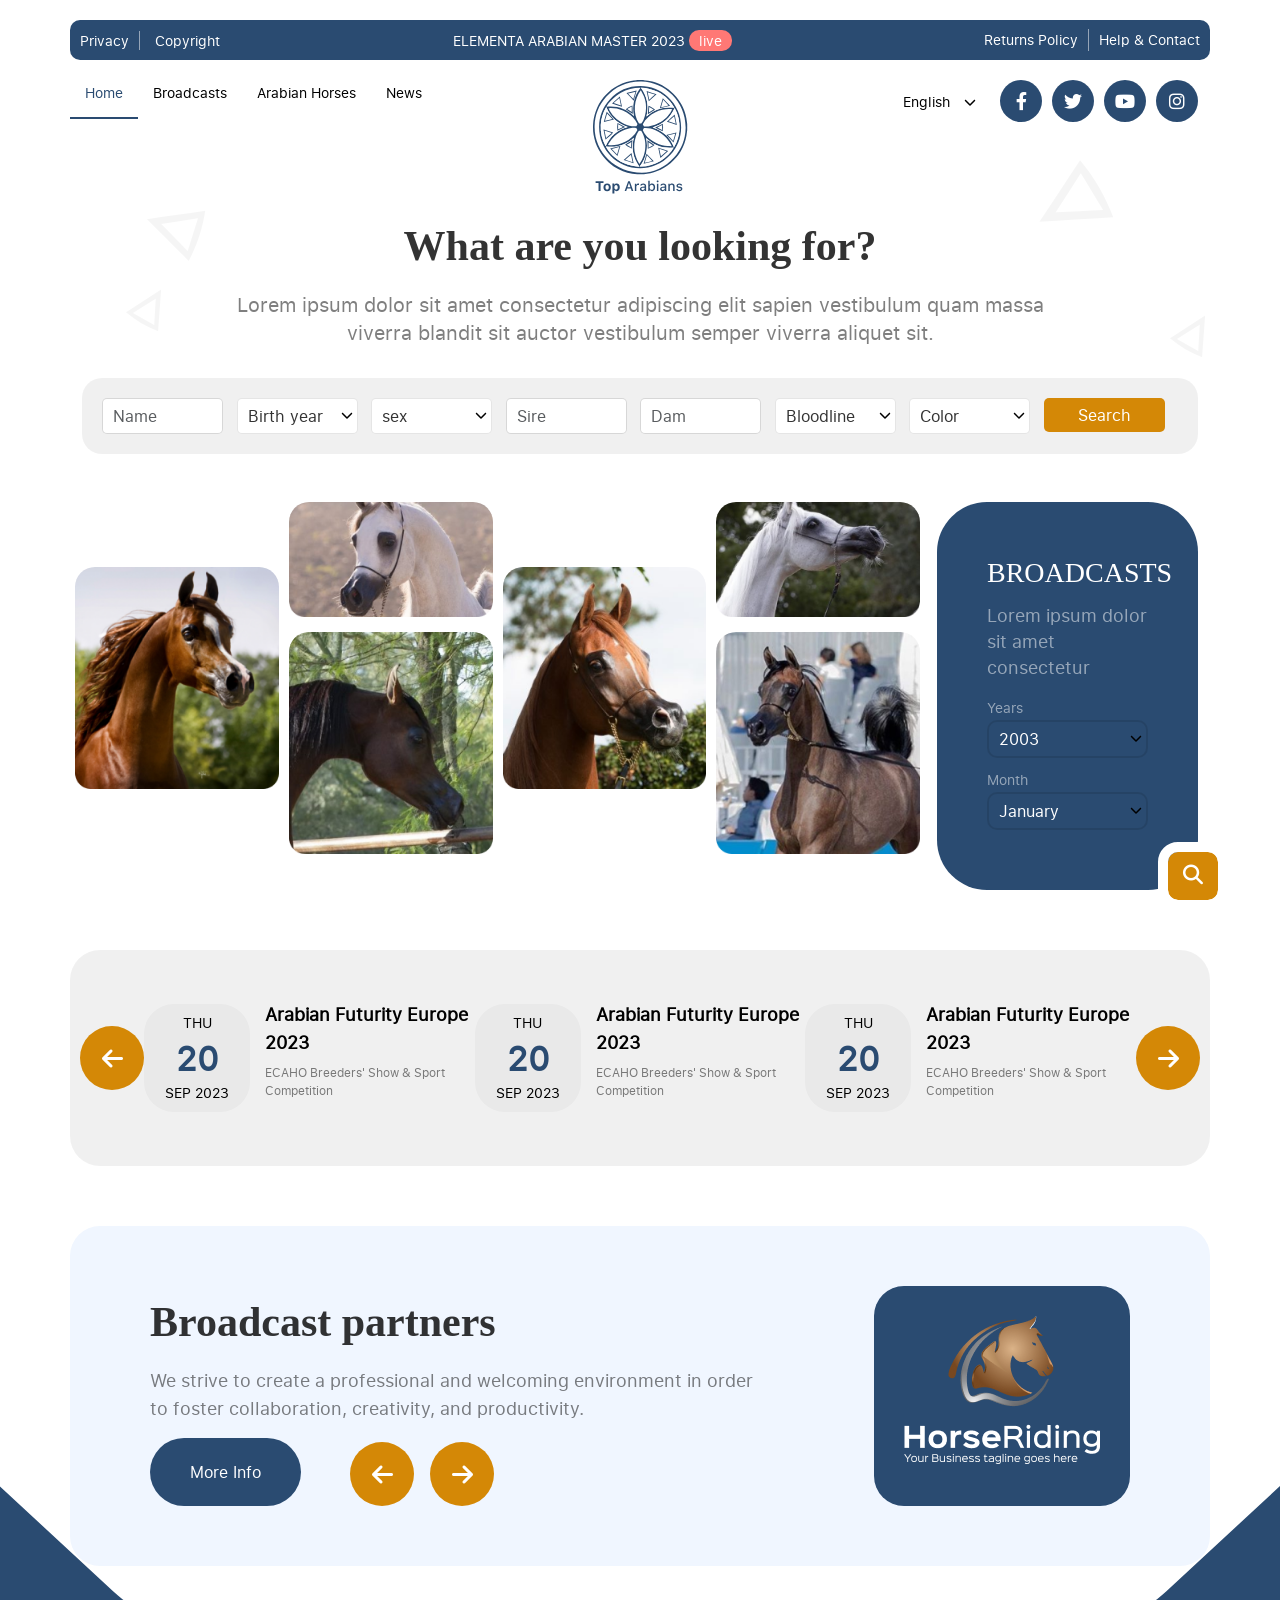
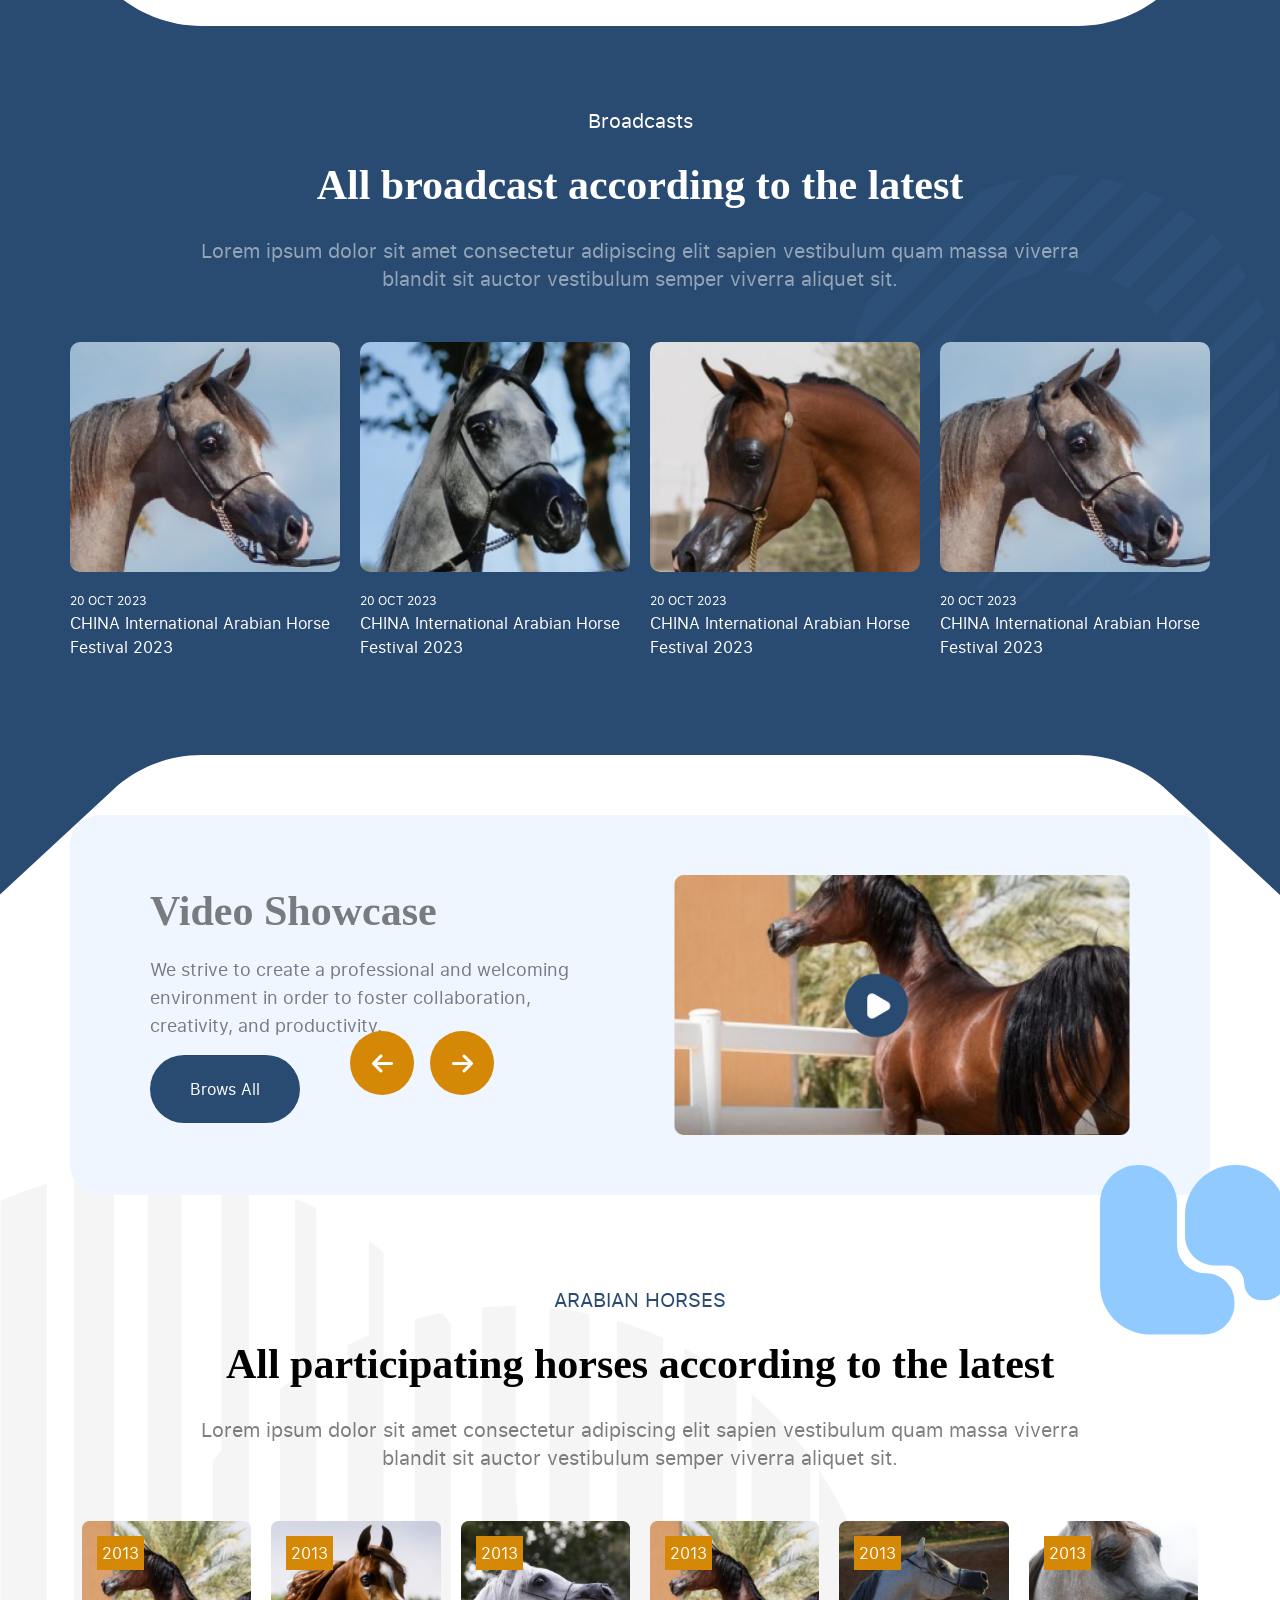
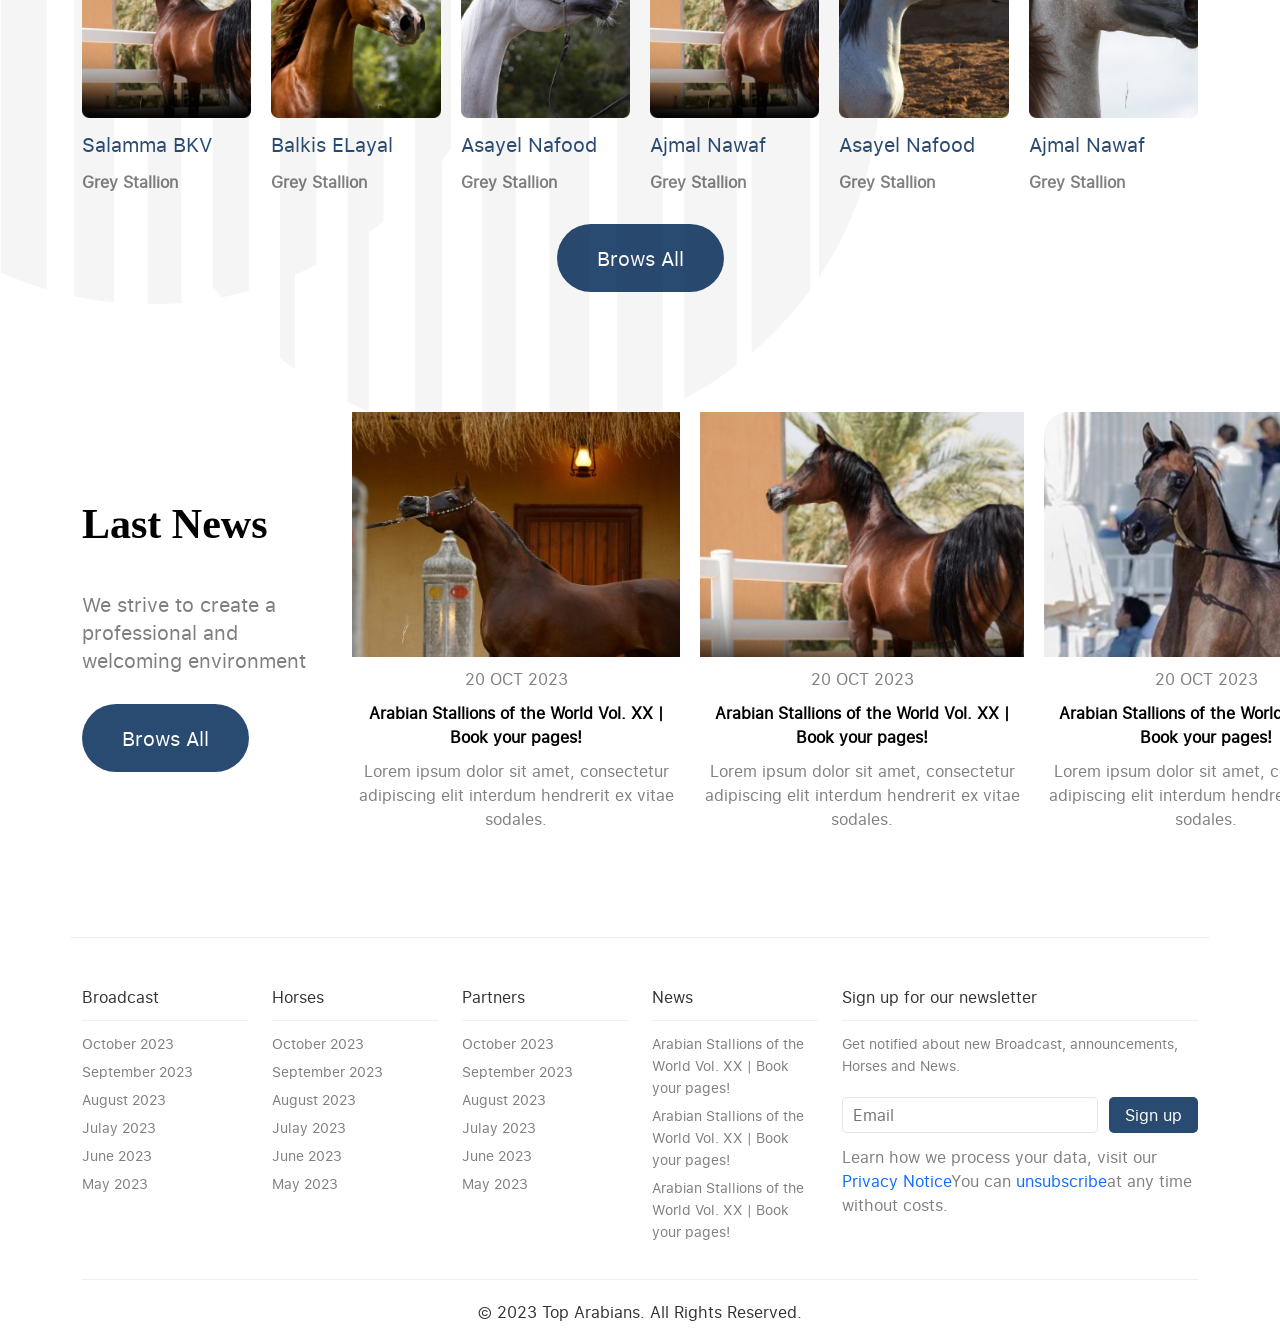
==== index.html @ 9d518364 "fix position" ====
<!DOCTYPE html>
<html lang="en">
  <head>
    <meta charset="utf-8" />
    <meta name="viewport" content="width=device-width, initial-scale=1" />
    <title>Top Arabians</title>
    <link
      rel="apple-touch-icon"
      sizes="57x57"
      href="images/fav/apple-icon-57x57.png"
    />
    <link
      rel="apple-touch-icon"
      sizes="60x60"
      href="images/fav/apple-icon-60x60.png"
    />
    <link
      rel="apple-touch-icon"
      sizes="72x72"
      href="images/fav/apple-icon-72x72.png"
    />
    <link
      rel="apple-touch-icon"
      sizes="76x76"
      href="images/fav/apple-icon-76x76.png"
    />
    <link
      rel="apple-touch-icon"
      sizes="114x114"
      href="images/fav/apple-icon-114x114.png"
    />
    <link
      rel="apple-touch-icon"
      sizes="120x120"
      href="images/fav/apple-icon-120x120.png"
    />
    <link
      rel="apple-touch-icon"
      sizes="144x144"
      href="images/fav/apple-icon-144x144.png"
    />
    <link
      rel="apple-touch-icon"
      sizes="152x152"
      href="images/fav/apple-icon-152x152.png"
    />
    <link
      rel="apple-touch-icon"
      sizes="180x180"
      href="images/fav/apple-icon-180x180.png"
    />
    <link
      rel="icon"
      type="image/png"
      sizes="192x192"
      href="images/fav/android-icon-192x192.png"
    />
    <link
      rel="icon"
      type="image/png"
      sizes="32x32"
      href="images/fav/favicon-32x32.png"
    />
    <link
      rel="icon"
      type="image/png"
      sizes="96x96"
      href="images/fav/favicon-96x96.png"
    />
    <link
      rel="icon"
      type="image/png"
      sizes="16x16"
      href="images/fav/favicon-16x16.png"
    />
    <link rel="manifest" href="images/fav/manifest.json" />
    <meta name="msapplication-TileColor" content="#ffffff" />
    <meta
      name="msapplication-TileImage"
      content="images/fav/ms-icon-144x144.png"
    />
    <meta name="theme-color" content="#ffffff" />
    <link href="css/bootstrap.min.css" rel="stylesheet" />
    <link href="css/all.min.css" rel="stylesheet" />
    <link href="css/style.css" rel="stylesheet" />
  </head>
  <body>
    <!-- Start Top Bar Section -->
    <div class="top-bar">
      <div class="container">
        <div class="row">
          <div class="col-12 col-lg-3 left-pnl">
            <a href="#">Privacy</a>
            <a href="#">Copyright</a>
          </div>
          <div class="col-12 col-lg-5 center-pnl">
            <a href="#"
              >ELEMENTA ARABIAN MASTER 2023
              <span>live</span>
            </a>
          </div>
          <div class="col-12 col-lg-4 right-pnl">
            <a href="#">Returns Policy</a>
            <a href="#">Help & Contact</a>
          </div>
        </div>
      </div>
    </div>
    <!-- End Top Bar Section -->

    <!-- Start Header Section -->
    <header id="header">
      <div class="container">
        <div class="row">
          <div class="col-lg-5 navbar">
            <ul>
              <li class="active"><a href="index.html">Home</a></li>
              <li><a href="broadcasts.html">Broadcasts</a></li>
              <li><a href="arabianhorses.html">Arabian Horses</a></li>
              <li><a href="news.html">News</a></li>
            </ul>
          </div>
          <div class="col-lg-2 logo">
            <a href="/">
              <img src="images/logo.svg" alt="top arabian logo" />
            </a>
          </div>
          <div class="col-lg-5 lang-social">
            <div class="lang">
              <select name="language" id="language">
                <option value="english">English</option>
                <option value="arabic">Arabic</option>
              </select>
            </div>

            <div class="header-social">
              <ul>
                <li>
                  <a href="#"> <i class="fab fa-facebook-f"></i></a>
                </li>
                <li>
                  <a href="#"> <i class="fab fa-twitter"></i></a>
                </li>
                <li>
                  <a href="#"> <i class="fab fa-youtube"></i></a>
                </li>
                <li>
                  <a href="#"> <i class="fab fa-instagram"></i></a>
                </li>
              </ul>
            </div>
          </div>
        </div>
      </div>
    </header>
    <!-- End Header Section -->

    <!-- Start Welcome And Search -->
    <div class="welcome-search">
      <div class="container">
        <div class="row text-center justify-content-center my-3">
          <div class="col-lg-9">
            <div class="welcome-info">
              <h3>What are you looking for?</h3>
              <p>
                Lorem ipsum dolor sit amet consectetur adipiscing elit sapien
                vestibulum quam massa viverra blandit sit auctor vestibulum
                semper viverra aliquet sit.
              </p>
            </div>
          </div>
        </div>
        <div class="row">
          <div class="col-lg-12">
            <div class="frm-search d-flex justify-content-center mb-5">
              <form action="/" method="get">
                <div class="form-group">
                  <input type="text" placeholder="Name" class="form-control" />
                </div>
                <div class="form-group">
                  <select name="birthday" id="birthday" class="form-control">
                    <option value="">Birth year</option>
                    <option value="1980">1980</option>
                    <option value="1981">1981</option>
                  </select>
                </div>
                <div class="form-group">
                  <select name="sex" id="sex" class="form-control">
                    <option value="">sex</option>
                    <option value="male">Male</option>
                    <option value="female">Female</option>
                  </select>
                </div>
                <div class="form-group">
                  <input type="text" placeholder="Sire" class="form-control" />
                </div>
                <div class="form-group">
                  <input type="text" placeholder="Dam" class="form-control" />
                </div>
                <div class="form-group">
                  <select name="Bloodline" id="Bloodline" class="form-control">
                    <option value="">Bloodline</option>
                    <option value="Bloodline">Bloodline</option>
                  </select>
                </div>
                <div class="form-group">
                  <select name="Color" id="Color" class="form-control">
                    <option value="">Color</option>
                    <option value="red">red</option>
                    <option value="gray">gray</option>
                  </select>
                </div>
                <div class="form-group">
                  <input type="submit" value="Search" class="btn btn-frm" />
                </div>
              </form>
            </div>
          </div>
        </div>
      </div>
    </div>
    <!-- End Welcome And Search -->
    <!-- Start horses and broadcasts -->
    <div class="horses-broadcasts">
      <div class="container">
        <div class="row">
          <div class="col-lg-9">
            <div class="row horses-items">
              <div class="col-lg-3">
                <a href="#">
                  <img src="images/Rectangle 29.png" alt="" />
                </a>
              </div>
              <div class="col-lg-3">
                <a href="#">
                  <img src="images/Rectangle 27.png" alt="" />
                </a>
                <a href="#">
                  <img src="images/Rectangle 28.png" alt="" />
                </a>
              </div>
              <div class="col-lg-3">
                <a href="#">
                  <img src="images/Rectangle 26.png" alt="" />
                </a>
              </div>
              <div class="col-lg-3">
                <a href="#">
                  <img src="images/Rectangle 24.png" alt="" />
                </a>
                <a href="#">
                  <img src="images/Rectangle 25.png" alt="" />
                </a>
              </div>
            </div>
          </div>

          <div class="col-lg-3">
            <div class="row">
              <div class="col-lg-12">
                <div class="broadcasts-search">
                  <h3>BROADCASTS</h3>
                  <p>Lorem ipsum dolor sit amet consectetur</p>
                  <form action="" method="get">
                    <div class="form-group">
                      <label for="years">Years</label>
                      <select name="years" id="years" class="form-control">
                        <option value="2003">2003</option>
                        <option value="2004">2004</option>
                      </select>
                    </div>
                    <div class="form-group">
                      <label for="month">Month</label>
                      <select id="month" name="month" class="form-control">
                        <option value="January">January</option>
                        <option value="February">February</option>
                        <option value="March">March</option>
                        <option value="April">April</option>
                        <option value="May">May</option>
                        <option value="June">June</option>
                        <option value="July">July</option>
                        <option value="August">August</option>
                        <option value="September">September</option>
                        <option value="October">October</option>
                        <option value="November">November</option>
                        <option value="December">December</option>
                      </select>
                    </div>
                    <div class="form-group">
                      <button type="button" class="btn-broadcasts">
                        <i class="fa-solid fa-magnifying-glass"></i>
                      </button>
                    </div>
                  </form>
                </div>
              </div>
            </div>
          </div>
        </div>
      </div>
    </div>
    <!-- End horses and broadcasts -->
    <!-- Start search results -->
    <div class="search-result">
      <div class="container">
        <div class="row">
          <div class="search-bx">
            <a href="#" class="arr-left">
              <i class="fa-solid fa-arrow-left"></i>
            </a>
            <a href="#" class="braodcast-itm">
              <div class="itm-date">
                <span>THU</span>
                <span class="day">20</span>
                <span>SEP 2023</span>
              </div>
              <div class="itm-info">
                <h3>Arabian Futurity Europe 2023</h3>
                <p>ECAHO Breeders' Show & Sport Competition</p>
              </div>
            </a>

            <a href="#" class="braodcast-itm">
              <div class="itm-date">
                <span>THU</span>
                <span class="day">20</span>
                <span>SEP 2023</span>
              </div>
              <div class="itm-info">
                <h3>Arabian Futurity Europe 2023</h3>
                <p>ECAHO Breeders' Show & Sport Competition</p>
              </div>
            </a>

            <a href="#" class="braodcast-itm">
              <div class="itm-date">
                <span>THU</span>
                <span class="day">20</span>
                <span>SEP 2023</span>
              </div>
              <div class="itm-info">
                <h3>Arabian Futurity Europe 2023</h3>
                <p>ECAHO Breeders' Show & Sport Competition</p>
              </div>
            </a>
            <a href="#" class="arr-right">
              <i class="fa-solid fa-arrow-right"></i>
            </a>
          </div>
        </div>
      </div>
    </div>
    <!-- End search results -->

    <!-- Start partners -->
    <div class="partners">
      <div class="container">
        <div class="row">
          <div class="partners-bx">
            <a href="#" class="arr-left">
              <i class="fa-solid fa-arrow-left"></i>
            </a>
            <div class="partners-itm">
              <div class="partner-info">
                <h3>Broadcast partners</h3>
                <p>
                  We strive to create a professional and welcoming environment
                  in order to foster collaboration, creativity, and
                  productivity.
                </p>
                <a href="#">More Info</a>
              </div>
              <div class="partiner-img">
                <img src="images/partner-logo.png" alt="" />
              </div>
            </div>
            <a href="#" class="arr-right">
              <i class="fa-solid fa-arrow-right"></i>
            </a>
          </div>
        </div>
      </div>
    </div>

    <!-- End partners -->

    <!-- Start broadcast list -->
    <div class="broadcast-list">
      <div class="container">
        <div class="row">
          <div class="broadcast-bx">
            <div class="broadcast-list-info">
              <span>Broadcasts</span>
              <h3>All broadcast according to the latest</h3>
              <p>
                Lorem ipsum dolor sit amet consectetur adipiscing elit sapien
                vestibulum quam massa viverra blandit sit auctor vestibulum
                semper viverra aliquet sit.
              </p>
            </div>
            <div class="broadcast-list-itms">
              <a href="#" class="broadcast-itm">
                <img src="images/_Image with Fixed Ratio_-1.png" alt="" />
                <span class="date"> 20 OCT 2023 </span>
                <p>CHINA International Arabian Horse Festival 2023</p>
              </a>
              <a href="#" class="broadcast-itm">
                <img src="images/_Image with Fixed Ratio_-2.png" alt="" />
                <span class="date"> 20 OCT 2023 </span>
                <p>CHINA International Arabian Horse Festival 2023</p>
              </a>
              <a href="#" class="broadcast-itm">
                <img src="images/_Image with Fixed Ratio_-3.png" alt="" />
                <span class="date"> 20 OCT 2023 </span>
                <p>CHINA International Arabian Horse Festival 2023</p>
              </a>
              <a href="#" class="broadcast-itm">
                <img src="images/_Image with Fixed Ratio_-1.png" alt="" />
                <span class="date"> 20 OCT 2023 </span>
                <p>CHINA International Arabian Horse Festival 2023</p>
              </a>
            </div>
          </div>
        </div>
      </div>
    </div>
    <!-- End broadcast list -->

    <!-- Start Video Showcase -->
    <div class="showcase">
      <div class="container">
        <div class="row">
          <div class="showcase-bx">
            <a href="#" class="arr-left">
              <i class="fa-solid fa-arrow-left"></i>
            </a>
            <div class="showcase-itm">
              <div class="showcase-info">
                <h3>Video Showcase</h3>
                <p>
                  We strive to create a professional and welcoming environment
                  in order to foster collaboration, creativity, and
                  productivity.
                </p>
                <a href="#">Brows All</a>
              </div>
              <div class="showcase-img">
                <a href="">
                  <img src="images/Group 48097566.png" alt="" />
                </a>
              </div>
            </div>
            <a href="#" class="arr-right">
              <i class="fa-solid fa-arrow-right"></i>
            </a>
          </div>
        </div>
      </div>
    </div>

    <!-- End showcase -->

    <!-- Start Arabian Horses List -->
    <div class="arabian-horses-list">
      <div class="container">
        <div class="row">
          <div class="arabian-horses-bx">
            <div class="arabian-horses-info">
              <span>ARABIAN HORSES</span>
              <h3>All participating horses according to the latest</h3>
              <p>
                Lorem ipsum dolor sit amet consectetur adipiscing elit sapien
                vestibulum quam massa viverra blandit sit auctor vestibulum
                semper viverra aliquet sit.
              </p>
            </div>
            <div class="arabian-horses-itms">
              <a href="#">
                <span>2013</span>
                <img src="images/Rectangle 23.png" alt="" />
                <p>Salamma BKV</p>
                <strong> Grey Stallion </strong>
              </a>
              <a href="#">
                <span>2013</span>
                <img src="images/Rectangle 23-1.png" alt="" />
                <p>Balkis ELayal</p>
                <strong> Grey Stallion </strong>
              </a>
              <a href="#">
                <span>2013</span>
                <img src="images/Rectangle 23-2.png" alt="" />
                <p>Asayel Nafood</p>
                <strong> Grey Stallion </strong>
              </a>
              <a href="#">
                <span>2013</span>
                <img src="images/Rectangle 23.png" alt="" />
                <p>Ajmal Nawaf</p>
                <strong> Grey Stallion </strong>
              </a>
              <a href="#">
                <span>2013</span>
                <img src="images/Rectangle 23-3.png" alt="" />
                <p>Asayel Nafood</p>
                <strong> Grey Stallion </strong>
              </a>
              <a href="#">
                <span>2013</span>
                <img src="images/Rectangle 23-4.png" alt="" />
                <p>Ajmal Nawaf</p>
                <strong> Grey Stallion </strong>
              </a>
            </div>
            <div class="brows-all">
              <a href="#">Brows All</a>
            </div>
          </div>
        </div>
      </div>
    </div>
    <!-- End Arabian Horses List -->

    <!-- Start News List -->
    <div class="news-latest">
      <div class="container">
        <div class="row">
          <div class="news-bx">
            <div class="news-info">
              <h3>Last News</h3>
              <p>
                We strive to create a professional and welcoming environment
              </p>
              <a href="#">Brows All</a>
            </div>
            <div class="news-itms-list">
              <div class="news-itms">
                <img src="images/image 5.png" alt="" />
                <span>20 OCT 2023</span>
                <a href="#"
                  >Arabian Stallions of the World Vol. XX | Book your pages!</a
                >
                <p>
                  Lorem ipsum dolor sit amet, consectetur adipiscing elit
                  interdum hendrerit ex vitae sodales.
                </p>
              </div>
              <div class="news-itms">
                <img src="images/image 6.png" alt="" />
                <span>20 OCT 2023</span>
                <a href="#"
                  >Arabian Stallions of the World Vol. XX | Book your pages!</a
                >
                <p>
                  Lorem ipsum dolor sit amet, consectetur adipiscing elit
                  interdum hendrerit ex vitae sodales.
                </p>
              </div>
              <div class="news-itms">
                <img src="images/image 7.png" alt="" />
                <span>20 OCT 2023</span>
                <a href="#"
                  >Arabian Stallions of the World Vol. XX | Book your pages!</a
                >
                <p>
                  Lorem ipsum dolor sit amet, consectetur adipiscing elit
                  interdum hendrerit ex vitae sodales.
                </p>
              </div>
            </div>
          </div>
        </div>
      </div>
    </div>
    <!-- End News List -->
    <footer id="footer">
      <div class="container">
        <div class="row">
          <div class="col-lg-8 ft-lists">
            <div class="row">
              <div class="col-lg-3">
                <p>Broadcast</p>
                <ul class="ft-lst">
                  <li><a href="#">October 2023</a></li>
                  <li><a href="#">September 2023</a></li>
                  <li><a href="#">August 2023</a></li>
                  <li><a href="#">Julay 2023</a></li>
                  <li><a href="#">June 2023</a></li>
                  <li><a href="#">May 2023</a></li>
                </ul>
              </div>

              <div class="col-lg-3">
                <p>Horses</p>
                <ul class="ft-lst">
                  <li><a href="#">October 2023</a></li>
                  <li><a href="#">September 2023</a></li>
                  <li><a href="#">August 2023</a></li>
                  <li><a href="#">Julay 2023</a></li>
                  <li><a href="#">June 2023</a></li>
                  <li><a href="#">May 2023</a></li>
                </ul>
              </div>
              <div class="col-lg-3">
                <p>Partners</p>
                <ul class="ft-lst">
                  <li><a href="#">October 2023</a></li>
                  <li><a href="#">September 2023</a></li>
                  <li><a href="#">August 2023</a></li>
                  <li><a href="#">Julay 2023</a></li>
                  <li><a href="#">June 2023</a></li>
                  <li><a href="#">May 2023</a></li>
                </ul>
              </div>
              <div class="col-lg-3">
                <p>News</p>
                <ul class="ft-lst">
                  <li>
                    <a href="#"
                      >Arabian Stallions of the World Vol. XX | Book your
                      pages!</a
                    >
                  </li>
                  <li>
                    <a href="#"
                      >Arabian Stallions of the World Vol. XX | Book your
                      pages!</a
                    >
                  </li>
                  <li>
                    <a href="#"
                      >Arabian Stallions of the World Vol. XX | Book your
                      pages!</a
                    >
                  </li>
                </ul>
              </div>
            </div>
          </div>
          <div class="col-lg-4 ft-newsletter">
            <p>Sign up for our newsletter</p>
            <span>
              Get notified about new Broadcast, announcements, Horses and
              News.
            </span>
            <form action="" method="get">
              <input type="email" name="email" id="" placeholder="Email" />
              <button type="button">Sign up</button>
            </form>
            <strong>
              Learn how we process your data, visit our
              <a href="#">Privacy Notice</a>You can
              <a href="#">unsubscribe</a>at any time without costs.
            </strong>
          </div>
        </div>
        <div class="row">
          <div class="col-lg-12">
            <div class="copyrights">
              <span>© 2023 Top Arabians. All Rights Reserved.</span>
            </div>
          </div>
        </div>
      </div>
    </footer>
    <script src="js/popper.min.js"></script>
    <script src="js/bootstrap.min.js"></script>
    <script src="js/site.js"></script>
  </body>
</html>
---- css/style.css ----
@font-face {
  font-family: "sf-pro";
  src: url("../fonts/sf-pro-text-bold-webfont.woff2") format("woff2"), url("../fonts/sf-pro-text-bold-webfont.woff") format("woff");
  font-weight: 700;
  font-style: normal;
}
@font-face {
  font-family: "sf-pro";
  src: url("../fonts/sf-pro-text-medium-webfont.woff2") format("woff2"), url("../fonts/sf-pro-text-medium-webfont.woff") format("woff");
  font-weight: 500;
  font-style: normal;
}
@font-face {
  font-family: "sf-pro-regular";
  src: url("../fonts/sf-pro-text-regular-webfont.woff2") format("woff2"), url("../fonts/sf-pro-text-regular-webfont.woff") format("woff");
  font-weight: 400;
  font-style: normal;
}
@font-face {
  font-family: "sf-pro";
  src: url("../fonts/sf-pro-text-semibold-webfont.woff2") format("woff2"), url("../fonts/sf-pro-text-semibold-webfont.woff") format("woff");
  font-weight: 600;
  font-style: normal;
}
@font-face {
  font-family: "FrutigerLTW20-45Light";
  src: url("../fonts/ef2f3f3e-69fc-4400-a009-eb3382bc36fe.eot?iefix") format("eot");
}
@font-face {
  font-family: "FrutigerLTW20-45Light";
  src: url("../fonts/ef2f3f3e-69fc-4400-a009-eb3382bc36fe.eot?iefix");
  src: url("../fonts/18c95095-c66a-4130-b4d0-6f61140948c2.woff") format("woff"), url("../fonts/04edf5de-5deb-4df4-9a69-c90aad2d7604.ttf") format("truetype"), url("../fonts/656ff0d6-e4fb-43dd-8288-466a0edd1530.svg#656ff0d6-e4fb-43dd-8288-466a0edd1530") format("svg");
}
@font-face {
  font-family: "FrutigerLTW20-55Roman";
  src: url("../fonts/70e7445b-bf3a-4454-afcb-8751be709d1f.eot?iefix") format("eot");
}
@font-face {
  font-family: "FrutigerLTW20-55Roman";
  src: url("../fonts/70e7445b-bf3a-4454-afcb-8751be709d1f.eot?iefix");
  src: url("../fonts/d05c6c4a-9731-44a4-b39d-0456c0757826.woff") format("woff"), url("../fonts/5fa9f06e-4a5b-48c5-8f33-bf2064a4cf91.ttf") format("truetype"), url("../fonts/d06bdbba-ef62-455e-a7e3-33085f73bb05.svg#d06bdbba-ef62-455e-a7e3-33085f73bb05") format("svg");
}
:root {
  --primary: #2A4B71;
  --secondary: #D48806;
  --text_color:#333;
  --site_bg:#F0F6FF;
  --white: #fff;
  --black: rgb(0 0 0);
  --black-half: rgba(0,0,0,.5);
  --white-half:rgba(255,255,255,.5);
}

body, html {
  overflow-x: hidden;
  font-family: "sf-pro-regular";
  color: #333;
}

a {
  text-decoration: none;
  transition: 0.3s all ease;
}

::-webkit-scrollbar {
  width: 6px;
  background: var(--white);
}

/* Track */
::-webkit-scrollbar-track {
  border-radius: 5px;
}

/* Handle */
::-webkit-scrollbar-thumb {
  background: #2A4B71;
}

::-webkit-scrollbar-thumb:window-inactive {
  background: #2A4B71;
}

.top-bar {
  margin: 20px 0;
}
@media (max-width: 768px) {
  .top-bar {
    padding: 0 15px;
  }
}
.top-bar .container {
  background: #2A4B71;
  border-radius: 10px;
}
@media (max-width: 768px) {
  .top-bar .container {
    padding: 15px 0;
  }
}
.top-bar .container .row {
  min-height: 40px;
  align-items: center;
}
.top-bar .container .row .left-pnl {
  padding-left: 10px;
}
@media (max-width: 768px) {
  .top-bar .container .row .left-pnl {
    padding-left: 0;
    text-align: center;
  }
}
.top-bar .container .row .left-pnl a {
  font-size: 14px;
  line-height: 22px;
  color: var(--white);
}
.top-bar .container .row .left-pnl a:hover {
  color: #D48806;
}
.top-bar .container .row .left-pnl a:nth-child(1) {
  margin-right: 10px;
  border-right: 1px solid var(--white-half);
  padding-right: 10px;
}
.top-bar .container .row .center-pnl {
  text-align: center;
}
@media (max-width: 768px) {
  .top-bar .container .row .center-pnl {
    margin: 10px 0;
  }
}
.top-bar .container .row .center-pnl a {
  font-size: 14px;
  line-height: 22px;
  color: var(--white);
}
.top-bar .container .row .center-pnl a span {
  border-radius: 10px;
  background: #ff7875;
  padding: 1px 10px;
  color: var(--white);
}
.top-bar .container .row .center-pnl a:hover {
  color: #D48806;
}
.top-bar .container .row .center-pnl a:hover span {
  color: var(--white);
}
.top-bar .container .row .right-pnl {
  padding-right: 10px;
  display: flex;
  justify-content: flex-end;
}
@media (max-width: 768px) {
  .top-bar .container .row .right-pnl {
    display: block;
    text-align: center;
  }
}
.top-bar .container .row .right-pnl a {
  font-size: 14px;
  line-height: 22px;
  color: var(--white);
}
.top-bar .container .row .right-pnl a:hover {
  color: #D48806;
}
.top-bar .container .row .right-pnl a:nth-child(1) {
  margin-right: 10px;
  border-right: 1px solid var(--white-half);
  padding-right: 10px;
}

#header .row {
  align-items: flex-start;
}
#header .row .navbar {
  padding: 0;
}
@media (max-width: 768px) {
  #header .row .navbar {
    justify-content: center;
    margin-bottom: 20px;
  }
}
#header .row .navbar ul {
  list-style: none;
  padding: 0;
  display: flex;
}
#header .row .navbar ul li.active a {
  color: #2A4B71;
  border-bottom: 2px solid #2A4B71;
}
#header .row .navbar ul li a {
  font-size: 14px;
  line-height: 22px;
  color: #000;
  padding: 15px;
}
#header .row .navbar ul li a:hover {
  color: #D48806;
}
#header .row .logo {
  text-align: center;
}
@media (max-width: 768px) {
  #header .row .logo {
    margin-bottom: 20px;
  }
}
#header .row .logo a {
  display: block;
}
#header .row .logo a img {
  max-width: 95px;
  max-height: 115px;
}
#header .row .lang-social {
  align-items: center;
  display: flex;
  align-items: center;
  justify-content: flex-end;
}
@media (max-width: 768px) {
  #header .row .lang-social {
    justify-content: center;
    margin-bottom: 20px;
  }
}
#header .row .lang-social .lang select {
  -webkit-appearance: none;
  -moz-appearance: none;
  appearance: none;
  background: url('data:image/svg+xml;utf8,<svg xmlns="http://www.w3.org/2000/svg" height="1em" viewBox="0 0 512 512"><!--! Font Awesome Free 6.4.2 by @fontawesome - https://fontawesome.com License - https://fontawesome.com/license (Commercial License) Copyright 2023 Fonticons, Inc. --><path d="M233.4 406.6c12.5 12.5 32.8 12.5 45.3 0l192-192c12.5-12.5 12.5-32.8 0-45.3s-32.8-12.5-45.3 0L256 338.7 86.6 169.4c-12.5-12.5-32.8-12.5-45.3 0s-12.5 32.8 0 45.3l192 192z"/></svg>') no-repeat;
  background-size: 12px;
  background-position: calc(100% - 4px) 5px;
  background-repeat: no-repeat;
  background-color: transparent;
  padding: 0 30px 0 10px;
  font-size: 14px;
  line-height: 22px;
  color: #000;
  border: none;
  margin-right: 20px;
}
#header .row .lang-social .lang select:active, #header .row .lang-social .lang select:focus {
  outline: none !important;
}
#header .row .lang-social .header-social ul {
  padding: 0;
  margin: 0;
  list-style: none;
  display: flex;
}
#header .row .lang-social .header-social ul li a {
  width: 42px;
  height: 42px;
  border-radius: 50%;
  color: var(--white);
  background-color: #2A4B71;
  display: flex;
  align-items: center;
  justify-content: center;
}
#header .row .lang-social .header-social ul li a:hover {
  background-color: #D48806;
}
#header .row .lang-social .header-social ul li a i {
  font-size: 18px;
}
#header .row .lang-social .header-social ul li:not(:last-child) a {
  margin-right: 10px;
}

.welcome-info {
  position: relative;
}
.welcome-info:after {
  content: "";
  background: url("../images/search-vector-left.svg") no-repeat;
  width: 81px;
  height: 122px;
  position: absolute;
  left: -100px;
  top: 0;
}
.welcome-info:before {
  content: "";
  background: url("../images/search-vector-right.svg") no-repeat;
  width: 167px;
  height: 198px;
  position: absolute;
  right: -150px;
  top: -50px;
}
.welcome-info h3 {
  font-size: 42px;
  line-height: 72px;
  color: rgba(0, 0, 0, 0.8);
  font-family: Playfair Display;
  font-weight: 700;
}
.welcome-info p {
  font-size: 20px;
  line-height: 28px;
  color: rgba(0, 0, 0, 0.5);
  font-weight: 400;
}

.frm-search {
  background: rgba(0, 0, 0, 0.06);
  padding: 20px;
  border-radius: 20px;
  width: 100%;
}
.frm-search > form {
  display: flex;
  justify-content: space-between;
  flex: 0 0 100%;
}
.frm-search > form .form-group {
  width: 100%;
}
.frm-search > form .form-group > * {
  font-size: 16px;
  line-height: 24px;
  color: rgba(0, 0, 0, 0.8);
  width: 90%;
  transition: 0.3s all ease;
  border-radius: 5px;
  border: 1px solid rgba(0, 0, 0, 0.1);
  padding: 5px 10px;
}
.frm-search > form .form-group > *:focus {
  width: 95%;
  outline: none;
}
.frm-search > form .form-group > select {
  -webkit-appearance: none;
  -moz-appearance: none;
  appearance: none;
  background: url('data:image/svg+xml;utf8,<svg xmlns="http://www.w3.org/2000/svg" height="1em" viewBox="0 0 512 512"><!--! Font Awesome Free 6.4.2 by @fontawesome - https://fontawesome.com License - https://fontawesome.com/license (Commercial License) Copyright 2023 Fonticons, Inc. --><path d="M233.4 406.6c12.5 12.5 32.8 12.5 45.3 0l192-192c12.5-12.5 12.5-32.8 0-45.3s-32.8-12.5-45.3 0L256 338.7 86.6 169.4c-12.5-12.5-32.8-12.5-45.3 0s-12.5 32.8 0 45.3l192 192z"/></svg>') no-repeat;
  background-size: 12px;
  background-position: calc(100% - 4px) 10px;
  background-repeat: no-repeat;
  background-color: transparent;
  padding: 5px 30px 5px 10px;
  background-color: var(--white);
}
.frm-search > form .form-group > select:active, .frm-search > form .form-group > select:focus {
  outline: none !important;
}
.frm-search > form .form-group .btn-frm {
  border: none !important;
  outline: none;
  background: #D48806;
  color: var(--white) !important;
}
.frm-search > form .form-group .btn-frm:hover {
  background: #2A4B71;
}

.horses-broadcasts .horses-items {
  align-items: center;
}
.horses-broadcasts .horses-items > div {
  padding: 0 5px;
  overflow: hidden;
}
.horses-broadcasts .horses-items > div a {
  display: block;
  margin-bottom: 10px;
  width: 100%;
  height: 230px;
  border-radius: 20px;
  overflow: hidden;
}
.horses-broadcasts .horses-items > div a img {
  width: 100%;
  -o-object-fit: cover;
     object-fit: cover;
  transition: all 0.3s ease-in-out;
}
.horses-broadcasts .horses-items > div a img:hover {
  transform: rotate(2deg) scale(1.1);
}
.horses-broadcasts .horses-items > div:nth-child(2) a:nth-child(1), .horses-broadcasts .horses-items > div:nth-child(4) a:nth-child(1) {
  height: 120px;
}
.horses-broadcasts .broadcasts-search {
  background: #2A4B71;
  padding: 50px;
  border-radius: 50px;
  position: relative;
}
.horses-broadcasts .broadcasts-search h3 {
  font-size: 28px;
  line-height: 42px;
  color: var(--white);
  font-family: Playfair Display;
}
.horses-broadcasts .broadcasts-search p {
  font-size: 18px;
  line-height: 26px;
  color: var(--white);
  opacity: 0.5;
}
.horses-broadcasts .broadcasts-search label {
  display: block;
  font-size: 14px;
  line-height: 24px;
  color: var(--white);
  font-weight: 400;
  opacity: 0.5;
}
.horses-broadcasts .broadcasts-search select {
  -webkit-appearance: none;
  -moz-appearance: none;
  appearance: none;
  background: url('data:image/svg+xml;utf8,<svg xmlns="http://www.w3.org/2000/svg" height="1em" viewBox="0 0 512 512"><!--! Font Awesome Free 6.4.2 by @fontawesome - https://fontawesome.com License - https://fontawesome.com/license (Commercial License) Copyright 2023 Fonticons, Inc. --><path d="M233.4 406.6c12.5 12.5 32.8 12.5 45.3 0l192-192c12.5-12.5 12.5-32.8 0-45.3s-32.8-12.5-45.3 0L256 338.7 86.6 169.4c-12.5-12.5-32.8-12.5-45.3 0s-12.5 32.8 0 45.3l192 192z"/></svg>') no-repeat;
  background-size: 12px;
  background-position: calc(100% - 4px) 10px;
  background-repeat: no-repeat;
  background-color: transparent;
  padding: 5px 30px 5px 10px;
  border-radius: 10px;
  color: var(--white);
  width: 100%;
  margin-bottom: 10px;
  border: 2px solid rgba(0, 0, 0, 0.1);
}
.horses-broadcasts .broadcasts-search select:active, .horses-broadcasts .broadcasts-search select:focus {
  outline: none !important;
}
.horses-broadcasts .broadcasts-search .btn-broadcasts {
  background: #D48806;
  border-radius: 10px;
  padding: 12px 15px;
  position: absolute;
  bottom: -10px;
  color: #fff;
  right: -20px;
  outline: 10px solid #fff;
  border: none;
}
.horses-broadcasts .broadcasts-search .btn-broadcasts:hover {
  background: #2A4B71;
}
.horses-broadcasts .broadcasts-search .btn-broadcasts:active, .horses-broadcasts .broadcasts-search .btn-broadcasts:focus {
  border: none;
}
.horses-broadcasts .broadcasts-search .btn-broadcasts i {
  font-size: 20px;
}

.search-result {
  margin: 60px 0;
}
.search-result .search-bx {
  display: flex;
  justify-content: space-between;
  align-items: center;
  padding: 50px 10px;
  background: rgba(0, 0, 0, 0.06);
  border-radius: 30px;
}
.search-result .search-bx a.arr-left,
.search-result .search-bx a.arr-right {
  font-size: 24px;
  line-height: 36px;
  color: var(--white);
  background: var(--secondary);
  display: flex;
  justify-content: center;
  align-items: center;
  border-radius: 50%;
  flex: 0 0 64px;
  height: 64px;
}
.search-result .search-bx a.arr-left:hover,
.search-result .search-bx a.arr-right:hover {
  background: var(--primary);
}
.search-result .search-bx a.braodcast-itm {
  display: flex;
  align-items: center;
  justify-content: center;
  gap: 15px;
  width: 100%;
}
.search-result .search-bx a.braodcast-itm .itm-date {
  display: flex;
  flex-direction: column;
  flex-wrap: nowrap;
  align-items: center;
  justify-content: center;
  flex: 0 0 106px;
  background: rgba(0, 0, 0, 0.03);
  border-radius: 30px;
  padding: 8px 0;
}
.search-result .search-bx a.braodcast-itm .itm-date span {
  font-size: 14px;
  line-height: 22px;
  color: var(--black);
}
.search-result .search-bx a.braodcast-itm .itm-date span.day {
  font-size: 34px;
  line-height: 48px;
  color: var(--primary);
  font-weight: 700;
}
.search-result .search-bx a.braodcast-itm .itm-info h3 {
  font-size: 18px;
  line-height: 28px;
  color: var(--black);
  font-weight: 600;
}
.search-result .search-bx a.braodcast-itm .itm-info p {
  font-size: 12px;
  line-height: 18px;
  color: var(--black);
  color: var(--black-half);
}

.partners {
  margin: 60px 0;
  position: relative;
  z-index: 1;
}
.partners .partners-bx {
  display: flex;
  justify-content: space-between;
  align-items: center;
  padding: 50px;
  background: var(--site_bg);
  border-radius: 30px;
  position: relative;
}
.partners .partners-bx .arr-left,
.partners .partners-bx .arr-right {
  line-height: 36px;
  color: var(--white);
  background: var(--secondary);
  font-size: 24px;
  display: flex;
  justify-content: center;
  align-items: center;
  border-radius: 50%;
  flex: 0 0 64px;
  height: 64px;
  bottom: 60px;
  position: absolute;
  width: 64px;
}
.partners .partners-bx .arr-left:hover,
.partners .partners-bx .arr-right:hover {
  background: var(--primary);
}
.partners .partners-bx .arr-left {
  left: 280px;
}
.partners .partners-bx .arr-right {
  left: 360px;
}
.partners .partners-bx .partners-itm {
  display: flex;
  justify-content: space-between;
  padding: 10px 30px;
  gap: 100px;
}
.partners .partners-bx .partners-itm .partner-info h3 {
  font-size: 42px;
  line-height: 72px;
  color: rgba(0, 0, 0, 0.8);
  font-family: Playfair Display;
  font-weight: 700;
}
.partners .partners-bx .partners-itm .partner-info p {
  font-size: 18px;
  line-height: 28px;
  color: var(--black-half);
}
.partners .partners-bx .partners-itm .partner-info a {
  font-size: 16px;
  line-height: 28px;
  color: var(--white);
  background: var(--primary);
  border-radius: 50px;
  padding: 20px 40px;
  display: inline-block;
}
.partners .partners-bx .partners-itm .partner-info a:hover {
  background: var(--secondary);
}
.partners .partners-bx .partners-itm .partiner-img {
  background: var(--primary);
  border-radius: 30px;
  padding: 30px;
}

.broadcast-list {
  background: var(--primary) url(../images/broadcast-vector.svg) no-repeat;
  background-position: center right;
  position: relative;
}
.broadcast-list:before, .broadcast-list:after {
  content: "";
  height: 200px;
  display: block;
  position: absolute;
  background: url(../images/rectangle-vector.svg), url(../images/rectangle-vector-right.svg);
  background-position: -1px 60px, 100% 60px;
  background-repeat: no-repeat;
  width: 100%;
}
.broadcast-list:before {
  top: -200px;
}
.broadcast-list:after {
  transform: scaleY(-1);
  bottom: -200px;
}
.broadcast-list .broadcast-bx {
  padding: 80px 0;
}
.broadcast-list .broadcast-bx .broadcast-list-info {
  text-align: center;
}
.broadcast-list .broadcast-bx .broadcast-list-info span {
  font-size: 20px;
  line-height: 28px;
  color: var(--white);
}
.broadcast-list .broadcast-bx .broadcast-list-info h3 {
  font-size: 42px;
  line-height: 72px;
  color: var(--white);
  font-family: Playfair Display;
  font-weight: 700;
  margin: 15px 0;
}
.broadcast-list .broadcast-bx .broadcast-list-info p {
  font-size: 20px;
  line-height: 28px;
  color: var(--white-half);
  padding: 0 100px;
}
.broadcast-list .broadcast-bx .broadcast-list-itms {
  display: flex;
  justify-content: space-between;
  gap: 20px;
  margin-top: 50px;
}
.broadcast-list .broadcast-bx .broadcast-list-itms a.broadcast-itm {
  display: block;
  width: 315px;
  min-height: 320px;
  overflow: hidden;
  color: var(--white);
}
.broadcast-list .broadcast-bx .broadcast-list-itms a.broadcast-itm img {
  width: 100%;
  height: 230px;
  -o-object-fit: cover;
     object-fit: cover;
  transition: all 0.3s ease-in-out;
  border-radius: 10px;
  margin-bottom: 15px;
}
.broadcast-list .broadcast-bx .broadcast-list-itms a.broadcast-itm span.date {
  font-size: 12px;
  line-height: 20px;
}
.broadcast-list .broadcast-bx .broadcast-list-itms a.broadcast-itm p {
  font-size: 16px;
  line-height: 24px;
}

.showcase {
  margin: 60px 0;
  position: relative;
  z-index: 1;
}
.showcase .showcase-bx {
  display: flex;
  justify-content: space-between;
  align-items: center;
  padding: 50px;
  background: var(--site_bg);
  border-radius: 30px;
  position: relative;
}
.showcase .showcase-bx .arr-left,
.showcase .showcase-bx .arr-right {
  line-height: 36px;
  color: var(--white);
  background: var(--secondary);
  font-size: 24px;
  display: flex;
  justify-content: center;
  align-items: center;
  border-radius: 50%;
  flex: 0 0 64px;
  height: 64px;
  bottom: 100px;
  position: absolute;
  width: 64px;
}
.showcase .showcase-bx .arr-left:hover,
.showcase .showcase-bx .arr-right:hover {
  background: var(--primary);
}
.showcase .showcase-bx .arr-left {
  left: 280px;
}
.showcase .showcase-bx .arr-right {
  left: 360px;
}
.showcase .showcase-bx .showcase-itm {
  display: flex;
  justify-content: space-between;
  padding: 10px 30px;
  gap: 100px;
}
.showcase .showcase-bx .showcase-itm .showcase-info h3 {
  font-size: 42px;
  line-height: 72px;
  color: var(--black-half);
  font-family: Playfair Display;
  font-weight: 700;
}
.showcase .showcase-bx .showcase-itm .showcase-info p {
  font-size: 18px;
  line-height: 28px;
  color: var(--black-half);
}
.showcase .showcase-bx .showcase-itm .showcase-info a {
  font-size: 16px;
  line-height: 28px;
  color: var(--white);
  background: var(--primary);
  border-radius: 50px;
  padding: 20px 40px;
  display: inline-block;
}
.showcase .showcase-bx .showcase-itm .showcase-info a:hover {
  background: var(--secondary);
}
.showcase .showcase-bx .showcase-itm .showcase-img a {
  display: block;
}
.showcase .showcase-bx .showcase-itm .showcase-img a img {
  max-width: 480px;
  max-height: 260px;
  -o-object-fit: cover;
     object-fit: cover;
}
.showcase .showcase-bx:after {
  content: "";
  background: url(../images/video-vector.svg) no-repeat;
  bottom: -140px;
  position: absolute;
  right: -90px;
  display: block;
  width: 200px;
  height: 170px;
}

.arabian-horses-list {
  margin: 90px 0;
  position: relative;
}
.arabian-horses-list .arabian-horses-bx:before {
  content: "";
  background: url(../images/horses-list.svg) no-repeat;
  bottom: -120px;
  position: absolute;
  left: 0px;
  width: 880px;
  height: 873px;
}
.arabian-horses-list .arabian-horses-bx .arabian-horses-info {
  text-align: center;
}
.arabian-horses-list .arabian-horses-bx .arabian-horses-info span {
  font-size: 20px;
  line-height: 28px;
  color: var(--primary);
}
.arabian-horses-list .arabian-horses-bx .arabian-horses-info h3 {
  font-size: 42px;
  line-height: 72px;
  color: var(--black);
  font-family: Playfair Display;
  font-weight: 700;
  margin: 15px 0;
}
.arabian-horses-list .arabian-horses-bx .arabian-horses-info p {
  font-size: 20px;
  line-height: 28px;
  color: var(--black-half);
  padding: 0 100px;
}
.arabian-horses-list .arabian-horses-bx .arabian-horses-itms {
  display: flex;
  justify-content: space-between;
  gap: 20px;
  margin-top: 50px;
}
.arabian-horses-list .arabian-horses-bx .arabian-horses-itms a {
  display: block;
  position: relative;
}
.arabian-horses-list .arabian-horses-bx .arabian-horses-itms a span {
  background: var(--secondary);
  font-size: 16px;
  line-height: 24px;
  color: var(--white);
  position: absolute;
  left: 15px;
  top: 15px;
  padding: 5px;
}
.arabian-horses-list .arabian-horses-bx .arabian-horses-itms a img {
  max-width: 220px;
  width: 100%;
  max-height: 232px;
  -o-object-fit: contain;
     object-fit: contain;
}
.arabian-horses-list .arabian-horses-bx .arabian-horses-itms a p {
  font-size: 20px;
  line-height: 28px;
  color: var(--primary);
  margin: 12px 0;
}
.arabian-horses-list .arabian-horses-bx .arabian-horses-itms a strong {
  font-size: 16px;
  line-height: 24px;
  color: var(--black-half);
}
.arabian-horses-list .arabian-horses-bx .brows-all {
  width: -moz-fit-content;
  width: fit-content;
  block-size: -moz-fit-content;
  block-size: fit-content;
  margin: 30px auto;
}
.arabian-horses-list .arabian-horses-bx .brows-all a {
  font-size: 20px;
  line-height: 28px;
  color: var(--white);
  background: var(--primary);
  width: -moz-fit-content;
  width: fit-content;
  block-size: -moz-fit-content;
  block-size: fit-content;
  padding: 20px 40px;
  border-radius: 50px;
  display: inline-block;
}
.arabian-horses-list .arabian-horses-bx .brows-all a:hover {
  background: var(--secondary);
}

.news-latest {
  margin: 90px 0;
}
.news-latest .news-bx {
  display: flex;
  justify-content: space-between;
  gap: 20px;
  align-items: center;
}
.news-latest .news-bx .news-info {
  flex-basis: 250px;
  flex-shrink: 0;
}
.news-latest .news-bx .news-info h3 {
  font-size: 42px;
  line-height: 72px;
  color: var(--black);
  font-family: Playfair Display;
  font-weight: 700;
}
.news-latest .news-bx .news-info p {
  font-size: 20px;
  line-height: 28px;
  color: var(--black-half);
  margin: 30px 0;
}
.news-latest .news-bx .news-info a {
  font-size: 20px;
  line-height: 28px;
  color: var(--white);
  background: var(--primary);
  width: -moz-fit-content;
  width: fit-content;
  block-size: -moz-fit-content;
  block-size: fit-content;
  padding: 20px 40px;
  border-radius: 50px;
  display: inline-block;
}
.news-latest .news-bx .news-info a:hover {
  background: var(--secondary);
}
.news-latest .news-bx .news-itms-list {
  display: flex;
  justify-content: space-between;
  gap: 20px;
}
.news-latest .news-bx .news-itms-list .news-itms {
  width: 100%;
}
.news-latest .news-bx .news-itms-list .news-itms img {
  max-width: 330px;
  max-height: 245px;
  -o-object-fit: contain;
     object-fit: contain;
}
.news-latest .news-bx .news-itms-list .news-itms span {
  display: block;
  text-align: center;
  margin-top: 10px;
  color: var(--black-half);
}
.news-latest .news-bx .news-itms-list .news-itms a {
  color: #000;
  font-size: 16px;
  font-style: normal;
  font-weight: 600;
  line-height: 24px;
  text-align: center;
  display: block;
  margin: 10px 0;
}
.news-latest .news-bx .news-itms-list .news-itms p {
  color: var(--black-half);
  text-align: center;
}

footer#footer .container {
  border-top: 1px solid rgba(0, 0, 0, 0.06);
  padding-top: 48px;
}
footer#footer .container .ft-lists p {
  font-size: 16px;
  line-height: 22px;
  color: rgba(0, 0, 0, 0.8);
  border-bottom: 1px solid rgba(0, 0, 0, 0.06);
  margin-bottom: 12px;
  padding-bottom: 12px;
}
footer#footer .container .ft-lists ul {
  list-style: none;
  padding: 0;
  margin: 0;
}
footer#footer .container .ft-lists ul li a {
  font-size: 14px;
  line-height: 22px;
  color: var(--black-half);
  display: block;
  margin: 6px 0;
}
footer#footer .container .ft-lists ul li a:hover {
  color: var(--primary);
}
footer#footer .container .ft-newsletter p {
  font-size: 16px;
  line-height: 22px;
  color: rgba(0, 0, 0, 0.8);
  border-bottom: 1px solid rgba(0, 0, 0, 0.06);
  margin-bottom: 12px;
  padding-bottom: 12px;
}
footer#footer .container .ft-newsletter span {
  font-size: 14px;
  line-height: 22px;
  color: var(--black-half);
  display: block;
  margin: 6px 0 20px;
}
footer#footer .container .ft-newsletter form {
  display: flex;
  justify-content: space-between;
  margin-bottom: 12px;
}
footer#footer .container .ft-newsletter form input[type=email] {
  width: 72%;
  border-radius: 5px;
  border: 1px solid rgba(0, 0, 0, 0.1);
  padding: 5px 10px;
}
footer#footer .container .ft-newsletter form button {
  border: none !important;
  outline: none;
  background: var(--primary);
  color: var(--white) !important;
  border-radius: 5px;
  width: 25%;
}
footer#footer .container .ft-newsletter strong {
  font-weight: 400;
  color: var(--black-half);
}
footer#footer .container .copyrights {
  text-align: center;
  border-top: 1px solid rgba(0, 0, 0, 0.06);
  padding-top: 20px;
  padding-bottom: 20px;
  margin-top: 30px;
}/*# sourceMappingURL=style.css.map */
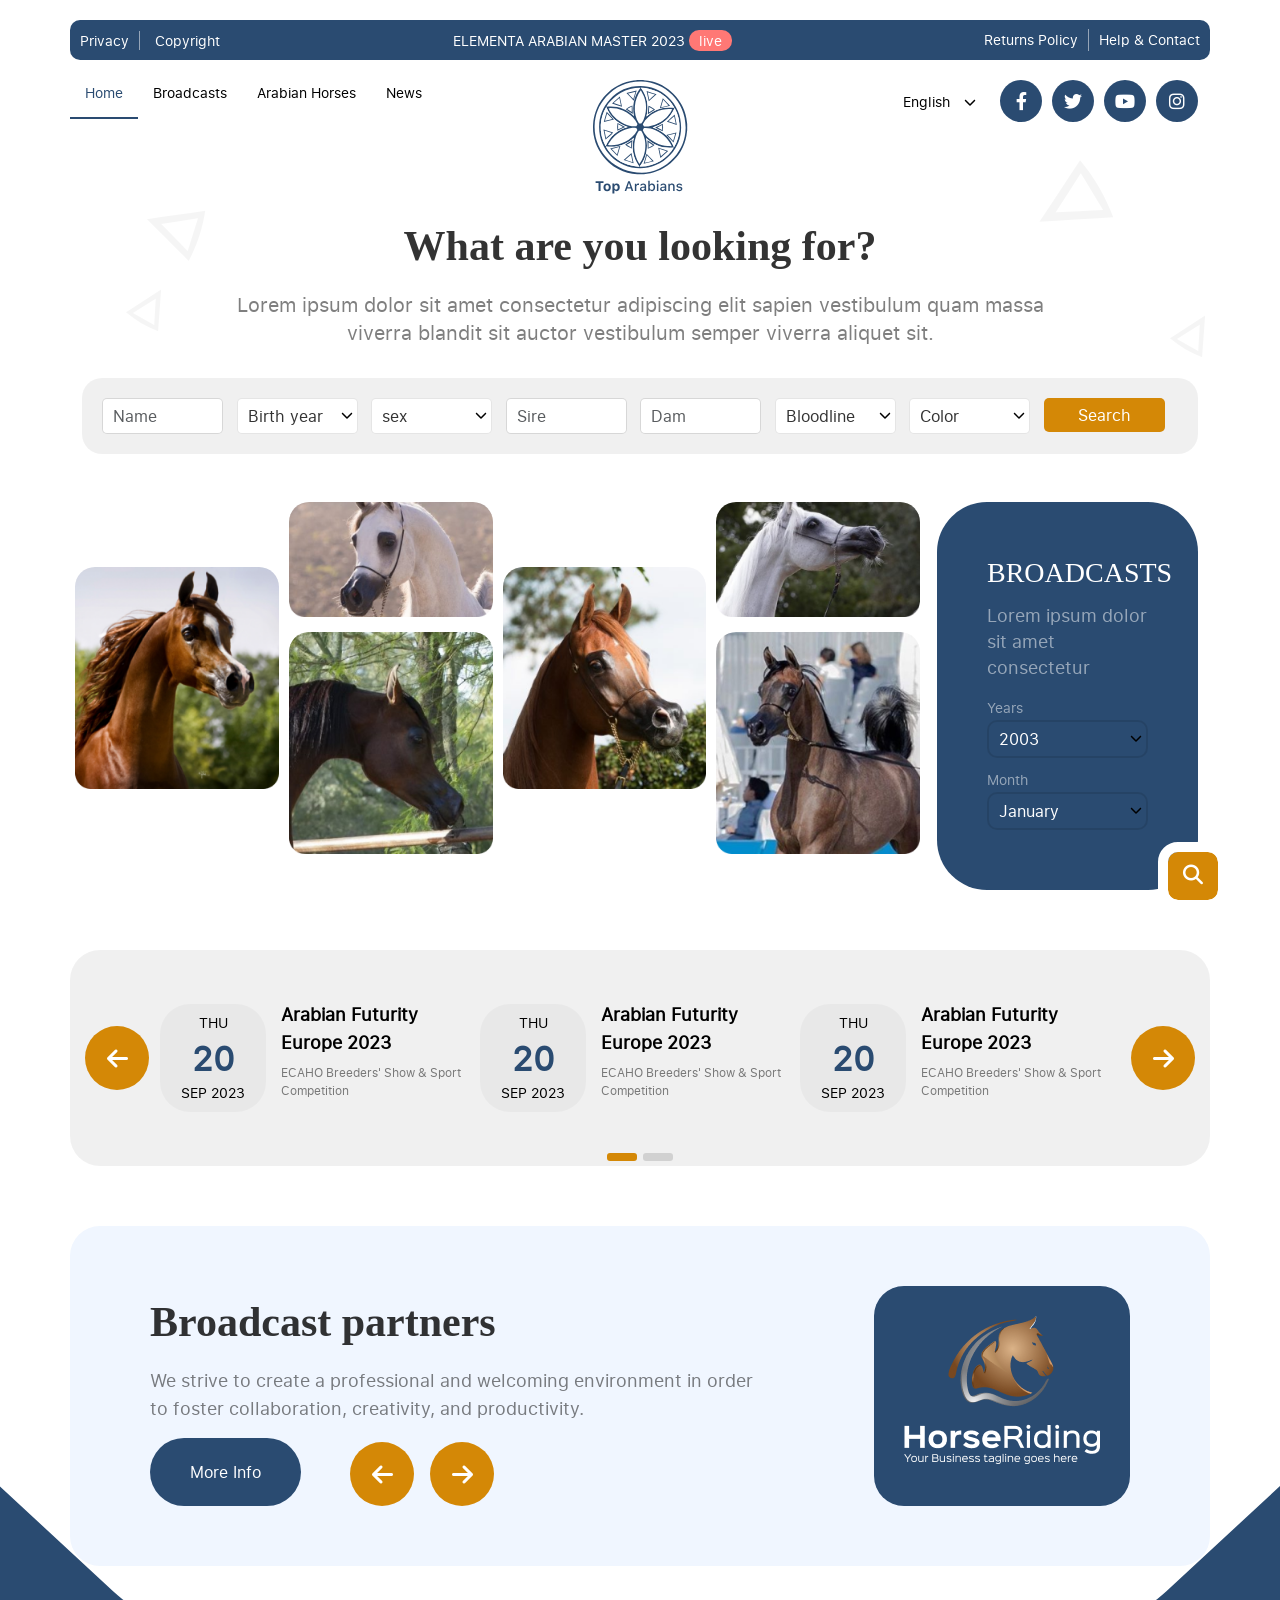
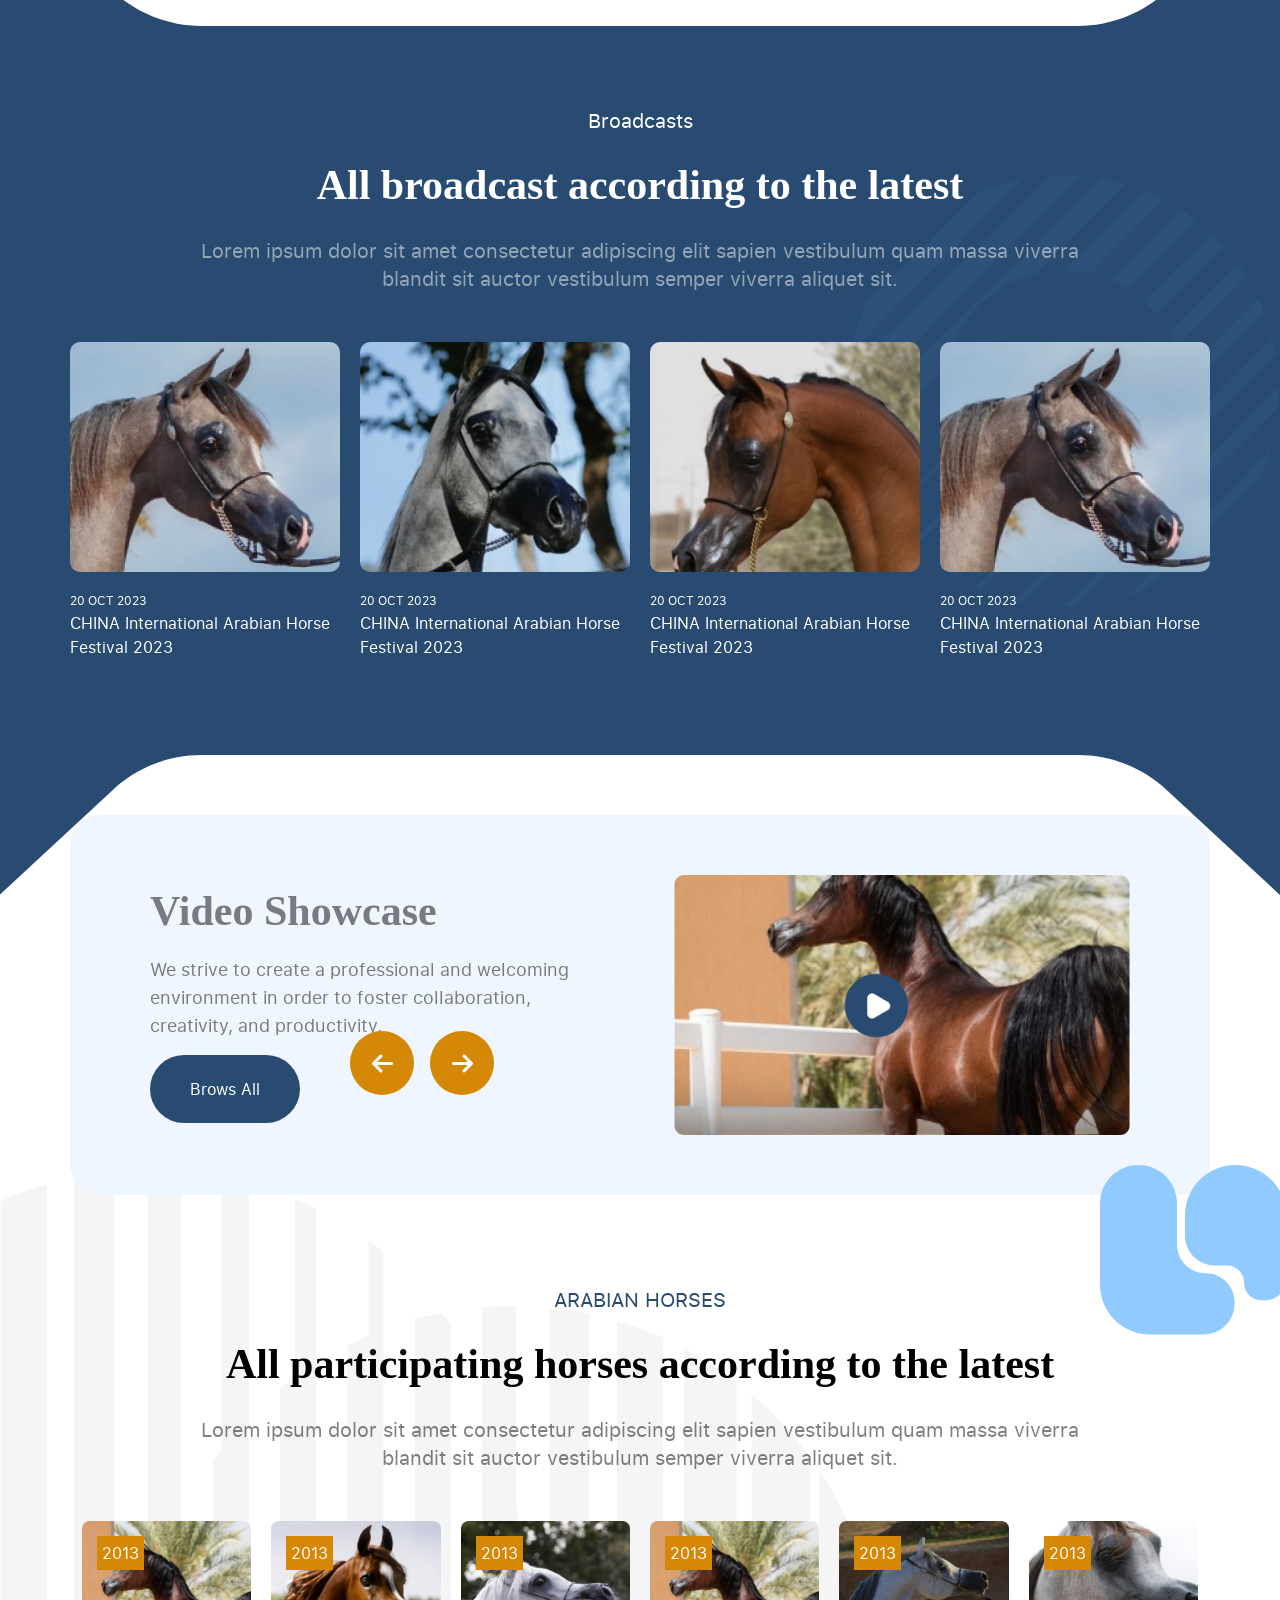
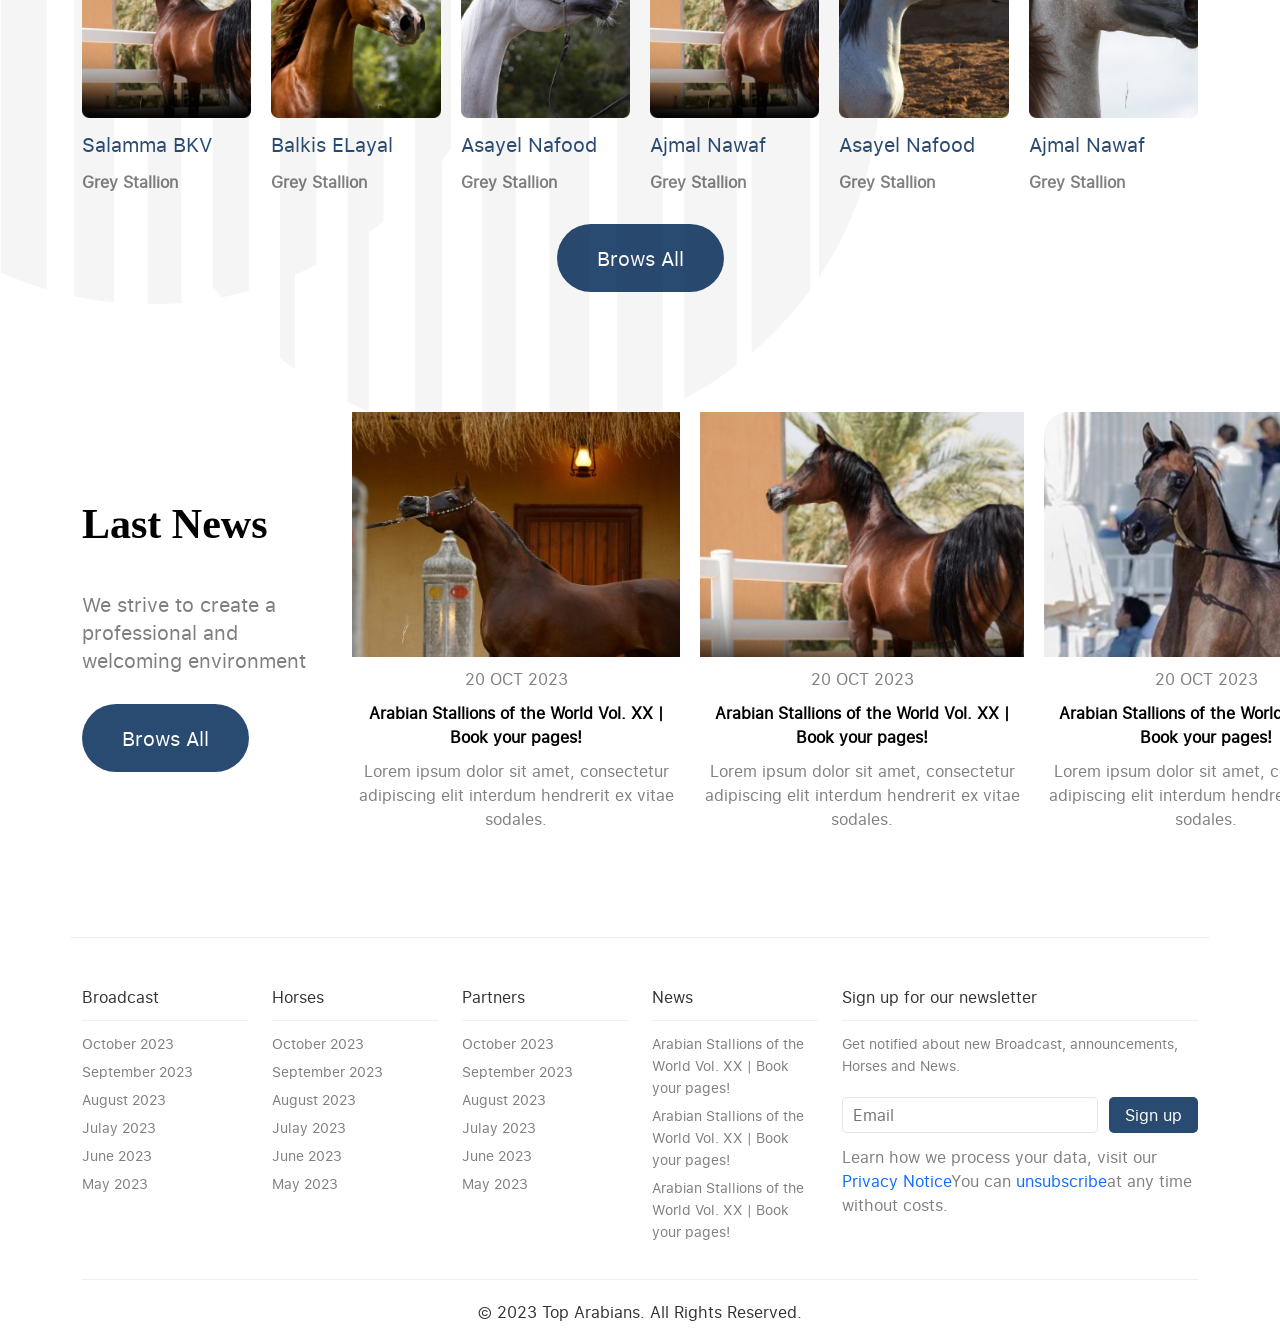
==== commit 2a375cfc: "corrected version" ====
--- a/index.html
+++ b/index.html
@@ -82,13 +82,18 @@
     <meta name="theme-color" content="#ffffff" />
     <link href="css/bootstrap.min.css" rel="stylesheet" />
     <link href="css/all.min.css" rel="stylesheet" />
+    <link rel="stylesheet" href="css/aos.css" />
     <link href="css/style.css" rel="stylesheet" />
+    <link rel="stylesheet" href="css/tiny-slider.css">
+    <!--[if (lt IE 9)]>
+      <script src="js/tiny-slider.helper.ie8.js"></script>
+      <![endif]-->
   </head>
   <body>
     <!-- Start Top Bar Section -->
-    <div class="top-bar">
-      <div class="container">
-        <div class="row">
+    <div class="top-bar" >
+      <div class="container">
+        <div class="row" >
           <div class="col-12 col-lg-3 left-pnl">
             <a href="#">Privacy</a>
             <a href="#">Copyright</a>
@@ -160,7 +165,8 @@
       <div class="container">
         <div class="row text-center justify-content-center my-3">
           <div class="col-lg-9">
-            <div class="welcome-info">
+            <div class="welcome-info" data-aos="fade-up">
+            
               <h3>What are you looking for?</h3>
               <p>
                 Lorem ipsum dolor sit amet consectetur adipiscing elit sapien
@@ -170,7 +176,7 @@
             </div>
           </div>
         </div>
-        <div class="row">
+        <div class="row"  data-aos="fade-up">
           <div class="col-lg-12">
             <div class="frm-search d-flex justify-content-center mb-5">
               <form action="/" method="get">
@@ -227,35 +233,35 @@
           <div class="col-lg-9">
             <div class="row horses-items">
               <div class="col-lg-3">
-                <a href="#">
+                <a href="#" data-aos="fade-right"  data-aos-delay="100">
                   <img src="images/Rectangle 29.png" alt="" />
                 </a>
               </div>
               <div class="col-lg-3">
-                <a href="#">
+                <a href="#" data-aos="fade-right"  data-aos-delay="200">
                   <img src="images/Rectangle 27.png" alt="" />
                 </a>
-                <a href="#">
+                <a href="#" data-aos="fade-right"  data-aos-delay="300">
                   <img src="images/Rectangle 28.png" alt="" />
                 </a>
               </div>
               <div class="col-lg-3">
-                <a href="#">
+                <a href="#" data-aos="fade-right"  data-aos-delay="400">
                   <img src="images/Rectangle 26.png" alt="" />
                 </a>
               </div>
               <div class="col-lg-3">
-                <a href="#">
+                <a href="#" data-aos="fade-right"  data-aos-delay="500">
                   <img src="images/Rectangle 24.png" alt="" />
                 </a>
-                <a href="#">
+                <a href="#" data-aos="fade-right"  data-aos-delay="600">
                   <img src="images/Rectangle 25.png" alt="" />
                 </a>
               </div>
             </div>
           </div>
 
-          <div class="col-lg-3">
+          <div class="col-lg-3" data-aos="fade-up"  data-aos-delay="600" > 
             <div class="row">
               <div class="col-lg-12">
                 <div class="broadcasts-search">
@@ -304,64 +310,92 @@
     <div class="search-result">
       <div class="container">
         <div class="row">
+     
           <div class="search-bx">
-            <a href="#" class="arr-left">
+            <div class="controls">
+              <a class="prev arr-left" data-controls="prev"  href="javascript:void(0)" data-aos="fade-right" data-aos-delay="100">
+                <i class="fa-solid fa-arrow-left"></i>
+              </a>
+              <a class="next arr-right" data-controls="next" href="javascript:void(0)" data-aos="fade-right" data-aos-delay="100">
+                <i class="fa-solid fa-arrow-right"></i>
+              </a> 
+            </div>
+         
+         
+            <div class="search-list">
+              <a href="#" class="braodcast-itm"  data-aos="fade-up" data-aos-delay="200">
+                <div class="itm-date">
+                  <span>THU</span>
+                  <span class="day">20</span>
+                  <span>SEP 2023</span>
+                </div>
+                <div class="itm-info">
+                  <h3>Arabian Futurity Europe 2023</h3>
+                  <p>ECAHO Breeders' Show & Sport Competition</p>
+                </div>
+              </a>
+              <a href="#" class="braodcast-itm"  data-aos="fade-up" data-aos-delay="200">
+                <div class="itm-date">
+                  <span>THU</span>
+                  <span class="day">20</span>
+                  <span>SEP 2023</span>
+                </div>
+                <div class="itm-info">
+                  <h3>Arabian Futurity Europe 2023</h3>
+                  <p>ECAHO Breeders' Show & Sport Competition</p>
+                </div>
+              </a>
+              <a href="#" class="braodcast-itm"  data-aos="fade-up" data-aos-delay="200">
+                <div class="itm-date">
+                  <span>THU</span>
+                  <span class="day">20</span>
+                  <span>SEP 2023</span>
+                </div>
+                <div class="itm-info">
+                  <h3>Arabian Futurity Europe 2023</h3>
+                  <p>ECAHO Breeders' Show & Sport Competition</p>
+                </div>
+              </a>
+  
+              <a href="#" class="braodcast-itm" data-aos="fade-up" data-aos-delay="400">
+                <div class="itm-date">
+                  <span>THU</span>
+                  <span class="day">20</span>
+                  <span>SEP 2023</span>
+                </div>
+                <div class="itm-info">
+                  <h3>Arabian Futurity Europe 2023</h3>
+                  <p>ECAHO Breeders' Show & Sport Competition</p>
+                </div>
+              </a>
+              <a href="#" class="braodcast-itm" data-aos="fade-up" data-aos-delay="600">
+                <div class="itm-date">
+                  <span>THU</span>
+                  <span class="day">20</span>
+                  <span>SEP 2023</span>
+                </div>
+                <div class="itm-info">
+                  <h3>Arabian Futurity Europe 2023</h3>
+                  <p>ECAHO Breeders' Show & Sport Competition</p>
+                </div>
+              </a>
+            </div>
+          </div>
+        </div>
+      </div>
+    </div>
+    <!-- End search results -->
+
+    <!-- Start partners -->
+    <div class="partners">
+      <div class="container">
+        <div class="row">
+          <div class="partners-bx">
+            <a href="#" class="arr-left" data-aos="fade-right" data-aos-delay="100">
               <i class="fa-solid fa-arrow-left"></i>
             </a>
-            <a href="#" class="braodcast-itm">
-              <div class="itm-date">
-                <span>THU</span>
-                <span class="day">20</span>
-                <span>SEP 2023</span>
-              </div>
-              <div class="itm-info">
-                <h3>Arabian Futurity Europe 2023</h3>
-                <p>ECAHO Breeders' Show & Sport Competition</p>
-              </div>
-            </a>
-
-            <a href="#" class="braodcast-itm">
-              <div class="itm-date">
-                <span>THU</span>
-                <span class="day">20</span>
-                <span>SEP 2023</span>
-              </div>
-              <div class="itm-info">
-                <h3>Arabian Futurity Europe 2023</h3>
-                <p>ECAHO Breeders' Show & Sport Competition</p>
-              </div>
-            </a>
-
-            <a href="#" class="braodcast-itm">
-              <div class="itm-date">
-                <span>THU</span>
-                <span class="day">20</span>
-                <span>SEP 2023</span>
-              </div>
-              <div class="itm-info">
-                <h3>Arabian Futurity Europe 2023</h3>
-                <p>ECAHO Breeders' Show & Sport Competition</p>
-              </div>
-            </a>
-            <a href="#" class="arr-right">
-              <i class="fa-solid fa-arrow-right"></i>
-            </a>
-          </div>
-        </div>
-      </div>
-    </div>
-    <!-- End search results -->
-
-    <!-- Start partners -->
-    <div class="partners">
-      <div class="container">
-        <div class="row">
-          <div class="partners-bx">
-            <a href="#" class="arr-left">
-              <i class="fa-solid fa-arrow-left"></i>
-            </a>
-            <div class="partners-itm">
-              <div class="partner-info">
+            <div class="partners-itm" >
+              <div class="partner-info" data-aos="fade-right" data-aos-delay="200">
                 <h3>Broadcast partners</h3>
                 <p>
                   We strive to create a professional and welcoming environment
@@ -370,11 +404,11 @@
                 </p>
                 <a href="#">More Info</a>
               </div>
-              <div class="partiner-img">
+              <div class="partiner-img" data-aos="fade-left" data-aos-delay="200">
                 <img src="images/partner-logo.png" alt="" />
               </div>
             </div>
-            <a href="#" class="arr-right">
+            <a href="#" class="arr-right" data-aos="fade-left" data-aos-delay="100">
               <i class="fa-solid fa-arrow-right"></i>
             </a>
           </div>
@@ -389,7 +423,7 @@
       <div class="container">
         <div class="row">
           <div class="broadcast-bx">
-            <div class="broadcast-list-info">
+            <div class="broadcast-list-info" data-aos="fade-up" data-aos-delay="200">
               <span>Broadcasts</span>
               <h3>All broadcast according to the latest</h3>
               <p>
@@ -399,22 +433,22 @@
               </p>
             </div>
             <div class="broadcast-list-itms">
-              <a href="#" class="broadcast-itm">
+              <a href="#" class="broadcast-itm" data-aos="zoom-in-up" data-aos-delay="100">
                 <img src="images/_Image with Fixed Ratio_-1.png" alt="" />
                 <span class="date"> 20 OCT 2023 </span>
                 <p>CHINA International Arabian Horse Festival 2023</p>
               </a>
-              <a href="#" class="broadcast-itm">
+              <a href="#" class="broadcast-itm" data-aos="zoom-in-up" data-aos-delay="200">
                 <img src="images/_Image with Fixed Ratio_-2.png" alt="" />
                 <span class="date"> 20 OCT 2023 </span>
                 <p>CHINA International Arabian Horse Festival 2023</p>
               </a>
-              <a href="#" class="broadcast-itm">
+              <a href="#" class="broadcast-itm" data-aos="zoom-in-up" data-aos-delay="300">
                 <img src="images/_Image with Fixed Ratio_-3.png" alt="" />
                 <span class="date"> 20 OCT 2023 </span>
                 <p>CHINA International Arabian Horse Festival 2023</p>
               </a>
-              <a href="#" class="broadcast-itm">
+              <a href="#" class="broadcast-itm"  data-aos="zoom-in-up" data-aos-delay="400">
                 <img src="images/_Image with Fixed Ratio_-1.png" alt="" />
                 <span class="date"> 20 OCT 2023 </span>
                 <p>CHINA International Arabian Horse Festival 2023</p>
@@ -431,11 +465,11 @@
       <div class="container">
         <div class="row">
           <div class="showcase-bx">
-            <a href="#" class="arr-left">
+            <a href="#" class="arr-left" data-aos="fade-right" data-aos-delay="100">
               <i class="fa-solid fa-arrow-left"></i>
             </a>
             <div class="showcase-itm">
-              <div class="showcase-info">
+              <div class="showcase-info" data-aos="fade-right" data-aos-delay="200">
                 <h3>Video Showcase</h3>
                 <p>
                   We strive to create a professional and welcoming environment
@@ -444,13 +478,13 @@
                 </p>
                 <a href="#">Brows All</a>
               </div>
-              <div class="showcase-img">
+              <div class="showcase-img" data-aos="fade-left" data-aos-delay="400">
                 <a href="">
                   <img src="images/Group 48097566.png" alt="" />
                 </a>
               </div>
             </div>
-            <a href="#" class="arr-right">
+            <a href="#" class="arr-right" data-aos="fade-left" data-aos-delay="100">
               <i class="fa-solid fa-arrow-right"></i>
             </a>
           </div>
@@ -465,7 +499,7 @@
       <div class="container">
         <div class="row">
           <div class="arabian-horses-bx">
-            <div class="arabian-horses-info">
+            <div class="arabian-horses-info" data-aos="fade-down" data-aos-delay="200">
               <span>ARABIAN HORSES</span>
               <h3>All participating horses according to the latest</h3>
               <p>
@@ -474,7 +508,7 @@
                 semper viverra aliquet sit.
               </p>
             </div>
-            <div class="arabian-horses-itms">
+            <div class="arabian-horses-itms" data-aos="fade-up" data-aos-delay="300">
               <a href="#">
                 <span>2013</span>
                 <img src="images/Rectangle 23.png" alt="" />
@@ -512,7 +546,7 @@
                 <strong> Grey Stallion </strong>
               </a>
             </div>
-            <div class="brows-all">
+            <div class="brows-all" data-aos="fade-up" data-aos-delay="500">
               <a href="#">Brows All</a>
             </div>
           </div>
@@ -526,14 +560,14 @@
       <div class="container">
         <div class="row">
           <div class="news-bx">
-            <div class="news-info">
+            <div class="news-info" data-aos="fade-right" data-aos-delay="200">
               <h3>Last News</h3>
               <p>
                 We strive to create a professional and welcoming environment
               </p>
               <a href="#">Brows All</a>
             </div>
-            <div class="news-itms-list">
+            <div class="news-itms-list" data-aos="fade-left" data-aos-delay="200">
               <div class="news-itms">
                 <img src="images/image 5.png" alt="" />
                 <span>20 OCT 2023</span>
@@ -573,7 +607,7 @@
       </div>
     </div>
     <!-- End News List -->
-    <footer id="footer">
+    <footer id="footer" data-aos="fade-up" data-aos-delay="200">
       <div class="container">
         <div class="row">
           <div class="col-lg-8 ft-lists">
@@ -665,6 +699,11 @@
     </footer>
     <script src="js/popper.min.js"></script>
     <script src="js/bootstrap.min.js"></script>
+    <script src="js/aos.js"></script>
+
+    <script src="js/tiny-slider.js"></script>
     <script src="js/site.js"></script>
+
+    
   </body>
 </html>
--- a/css/style.css
+++ b/css/style.css
@@ -52,7 +52,6 @@
 }
 
 body, html {
-  overflow-x: hidden;
   font-family: "sf-pro-regular";
   color: #333;
 }
@@ -461,38 +460,24 @@
   margin: 60px 0;
 }
 .search-result .search-bx {
-  display: flex;
-  justify-content: space-between;
-  align-items: center;
   padding: 50px 10px;
   background: rgba(0, 0, 0, 0.06);
   border-radius: 30px;
-}
-.search-result .search-bx a.arr-left,
-.search-result .search-bx a.arr-right {
-  font-size: 24px;
-  line-height: 36px;
-  color: var(--white);
-  background: var(--secondary);
-  display: flex;
-  justify-content: center;
-  align-items: center;
-  border-radius: 50%;
-  flex: 0 0 64px;
-  height: 64px;
-}
-.search-result .search-bx a.arr-left:hover,
-.search-result .search-bx a.arr-right:hover {
-  background: var(--primary);
-}
-.search-result .search-bx a.braodcast-itm {
+  position: relative;
+}
+.search-result .search-bx .search-list {
+  display: flex;
+  justify-content: space-between;
+  align-items: center;
+}
+.search-result .search-bx .search-list a.braodcast-itm {
   display: flex;
   align-items: center;
   justify-content: center;
   gap: 15px;
   width: 100%;
 }
-.search-result .search-bx a.braodcast-itm .itm-date {
+.search-result .search-bx .search-list a.braodcast-itm .itm-date {
   display: flex;
   flex-direction: column;
   flex-wrap: nowrap;
@@ -503,28 +488,80 @@
   border-radius: 30px;
   padding: 8px 0;
 }
-.search-result .search-bx a.braodcast-itm .itm-date span {
+.search-result .search-bx .search-list a.braodcast-itm .itm-date span {
   font-size: 14px;
   line-height: 22px;
   color: var(--black);
 }
-.search-result .search-bx a.braodcast-itm .itm-date span.day {
+.search-result .search-bx .search-list a.braodcast-itm .itm-date span.day {
   font-size: 34px;
   line-height: 48px;
   color: var(--primary);
   font-weight: 700;
 }
-.search-result .search-bx a.braodcast-itm .itm-info h3 {
+.search-result .search-bx .search-list a.braodcast-itm .itm-info h3 {
   font-size: 18px;
   line-height: 28px;
   color: var(--black);
   font-weight: 600;
 }
-.search-result .search-bx a.braodcast-itm .itm-info p {
+.search-result .search-bx .search-list a.braodcast-itm .itm-info p {
   font-size: 12px;
   line-height: 18px;
   color: var(--black);
   color: var(--black-half);
+}
+.search-result .search-bx .tns-inner {
+  margin: 0px 80px !important;
+  overflow: hidden;
+}
+.search-result .search-bx .controls {
+  position: absolute;
+  left: 0;
+  top: 0;
+  display: flex;
+  justify-content: space-between;
+  width: 100%;
+  height: 100%;
+  align-items: center;
+  padding: 0px 15px;
+}
+.search-result .search-bx .controls a.arr-left,
+.search-result .search-bx .controls a.arr-right {
+  font-size: 24px;
+  line-height: 36px;
+  color: var(--white);
+  background: var(--secondary);
+  display: flex;
+  justify-content: center;
+  align-items: center;
+  border-radius: 50%;
+  flex: 0 0 64px;
+  width: 64px;
+  height: 64px;
+}
+.search-result .search-bx .controls a.arr-left:hover,
+.search-result .search-bx .controls a.arr-right:hover {
+  background: var(--primary);
+}
+.search-result .search-bx .tns-nav {
+  position: absolute;
+  left: 0;
+  right: 0;
+  bottom: 0;
+  text-align: center;
+}
+.search-result .search-bx .tns-nav button {
+  width: 30px;
+  height: 8px;
+  border: none;
+  background: #d1d1d1;
+  margin: 0 3px;
+  border-radius: 3px;
+  display: inline-block;
+}
+.search-result .search-bx .tns-nav button.tns-nav-active {
+  background: #d48806;
 }
 
 .partners {
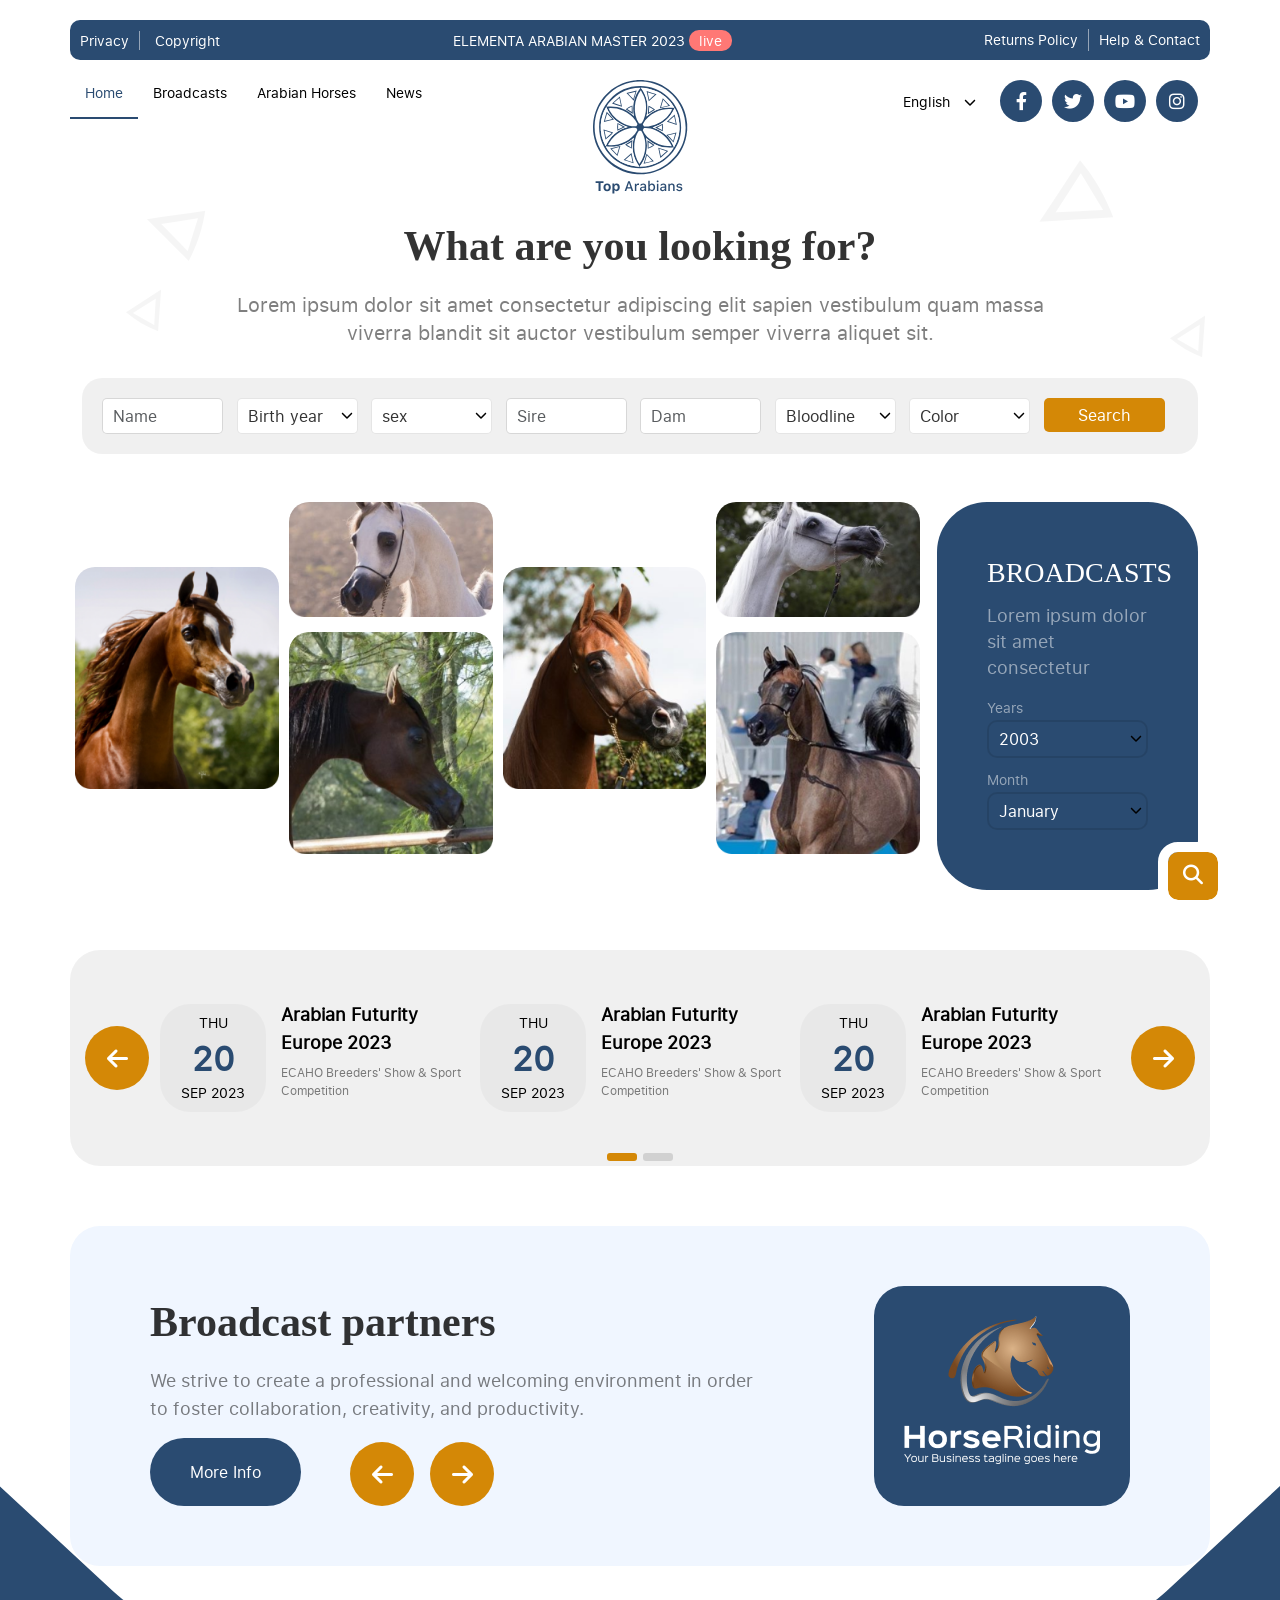
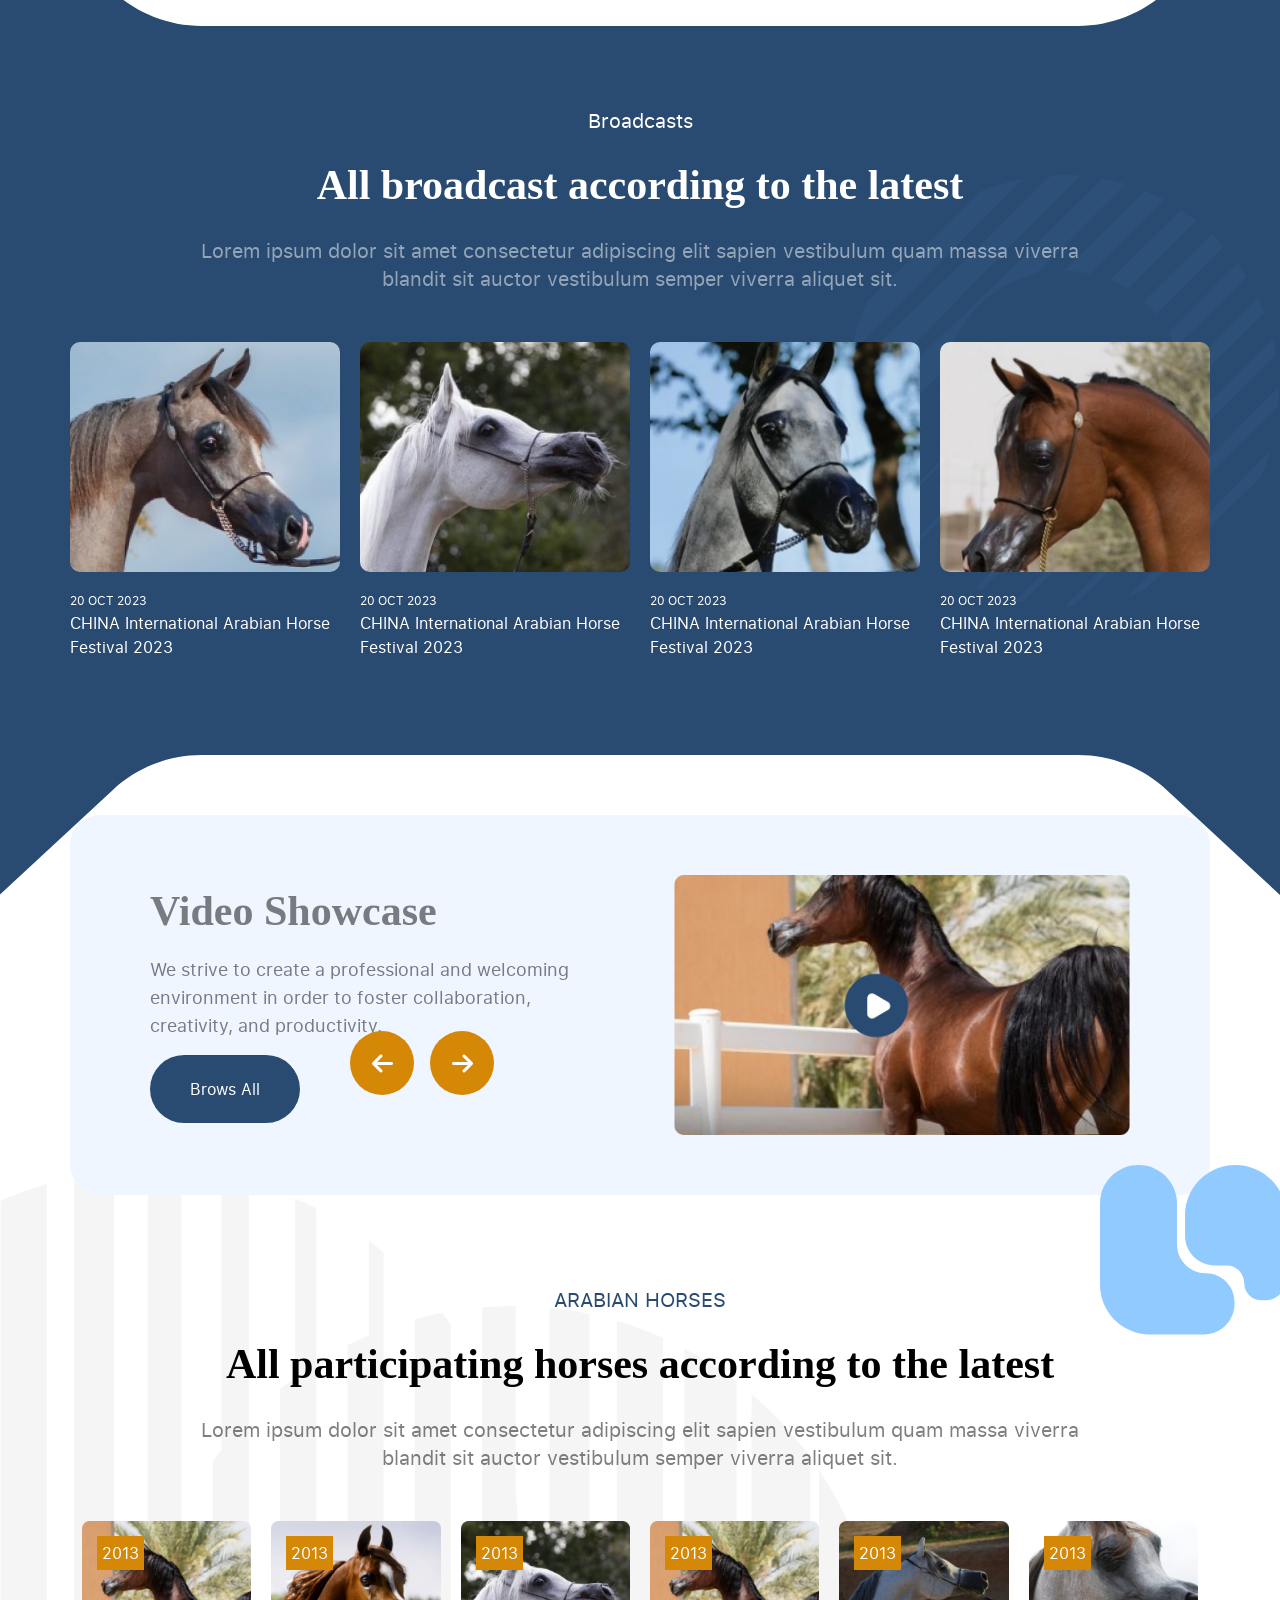
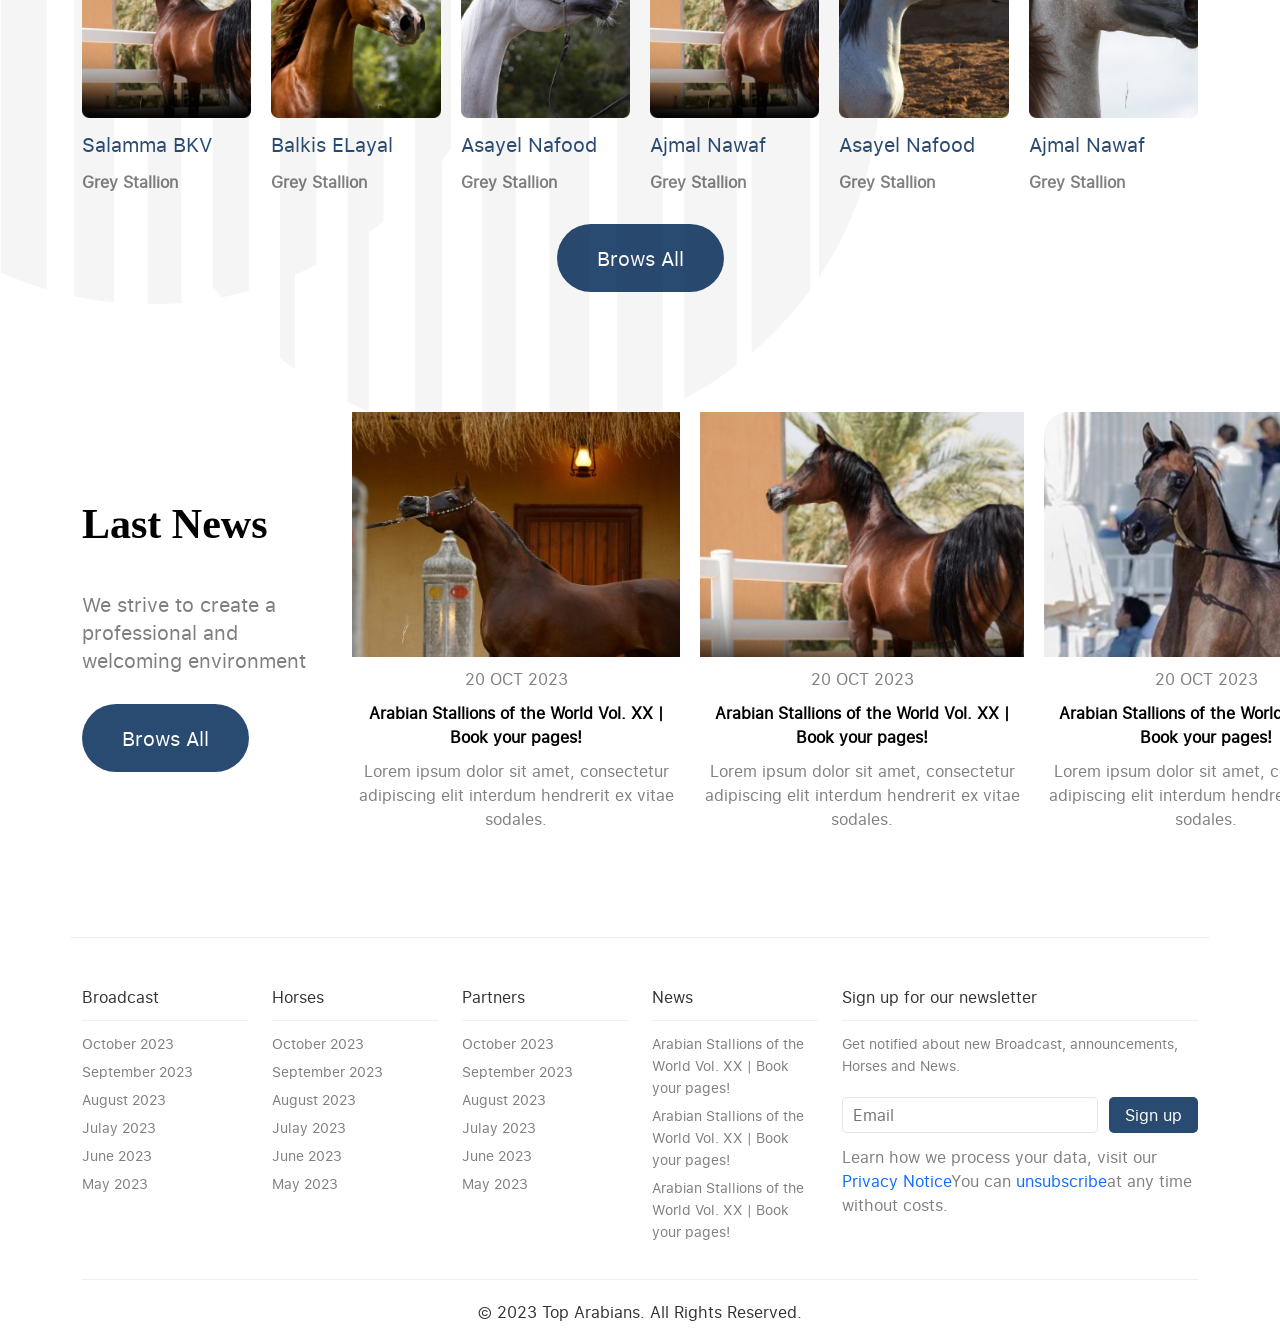
==== commit fa11e871: "corrected version" ====
--- a/index.html
+++ b/index.html
@@ -434,22 +434,22 @@
             </div>
             <div class="broadcast-list-itms">
               <a href="#" class="broadcast-itm" data-aos="zoom-in-up" data-aos-delay="100">
-                <img src="images/_Image with Fixed Ratio_-1.png" alt="" />
+                <img src="images/_Image_01.png" alt="" />
                 <span class="date"> 20 OCT 2023 </span>
                 <p>CHINA International Arabian Horse Festival 2023</p>
               </a>
               <a href="#" class="broadcast-itm" data-aos="zoom-in-up" data-aos-delay="200">
-                <img src="images/_Image with Fixed Ratio_-2.png" alt="" />
+                <img src="images/_Image_02.png" alt="" />
                 <span class="date"> 20 OCT 2023 </span>
                 <p>CHINA International Arabian Horse Festival 2023</p>
               </a>
               <a href="#" class="broadcast-itm" data-aos="zoom-in-up" data-aos-delay="300">
-                <img src="images/_Image with Fixed Ratio_-3.png" alt="" />
+                <img src="images/_Image_03.png" alt="" />
                 <span class="date"> 20 OCT 2023 </span>
                 <p>CHINA International Arabian Horse Festival 2023</p>
               </a>
               <a href="#" class="broadcast-itm"  data-aos="zoom-in-up" data-aos-delay="400">
-                <img src="images/_Image with Fixed Ratio_-1.png" alt="" />
+                <img src="images/_Image_04.png" alt="" />
                 <span class="date"> 20 OCT 2023 </span>
                 <p>CHINA International Arabian Horse Festival 2023</p>
               </a>
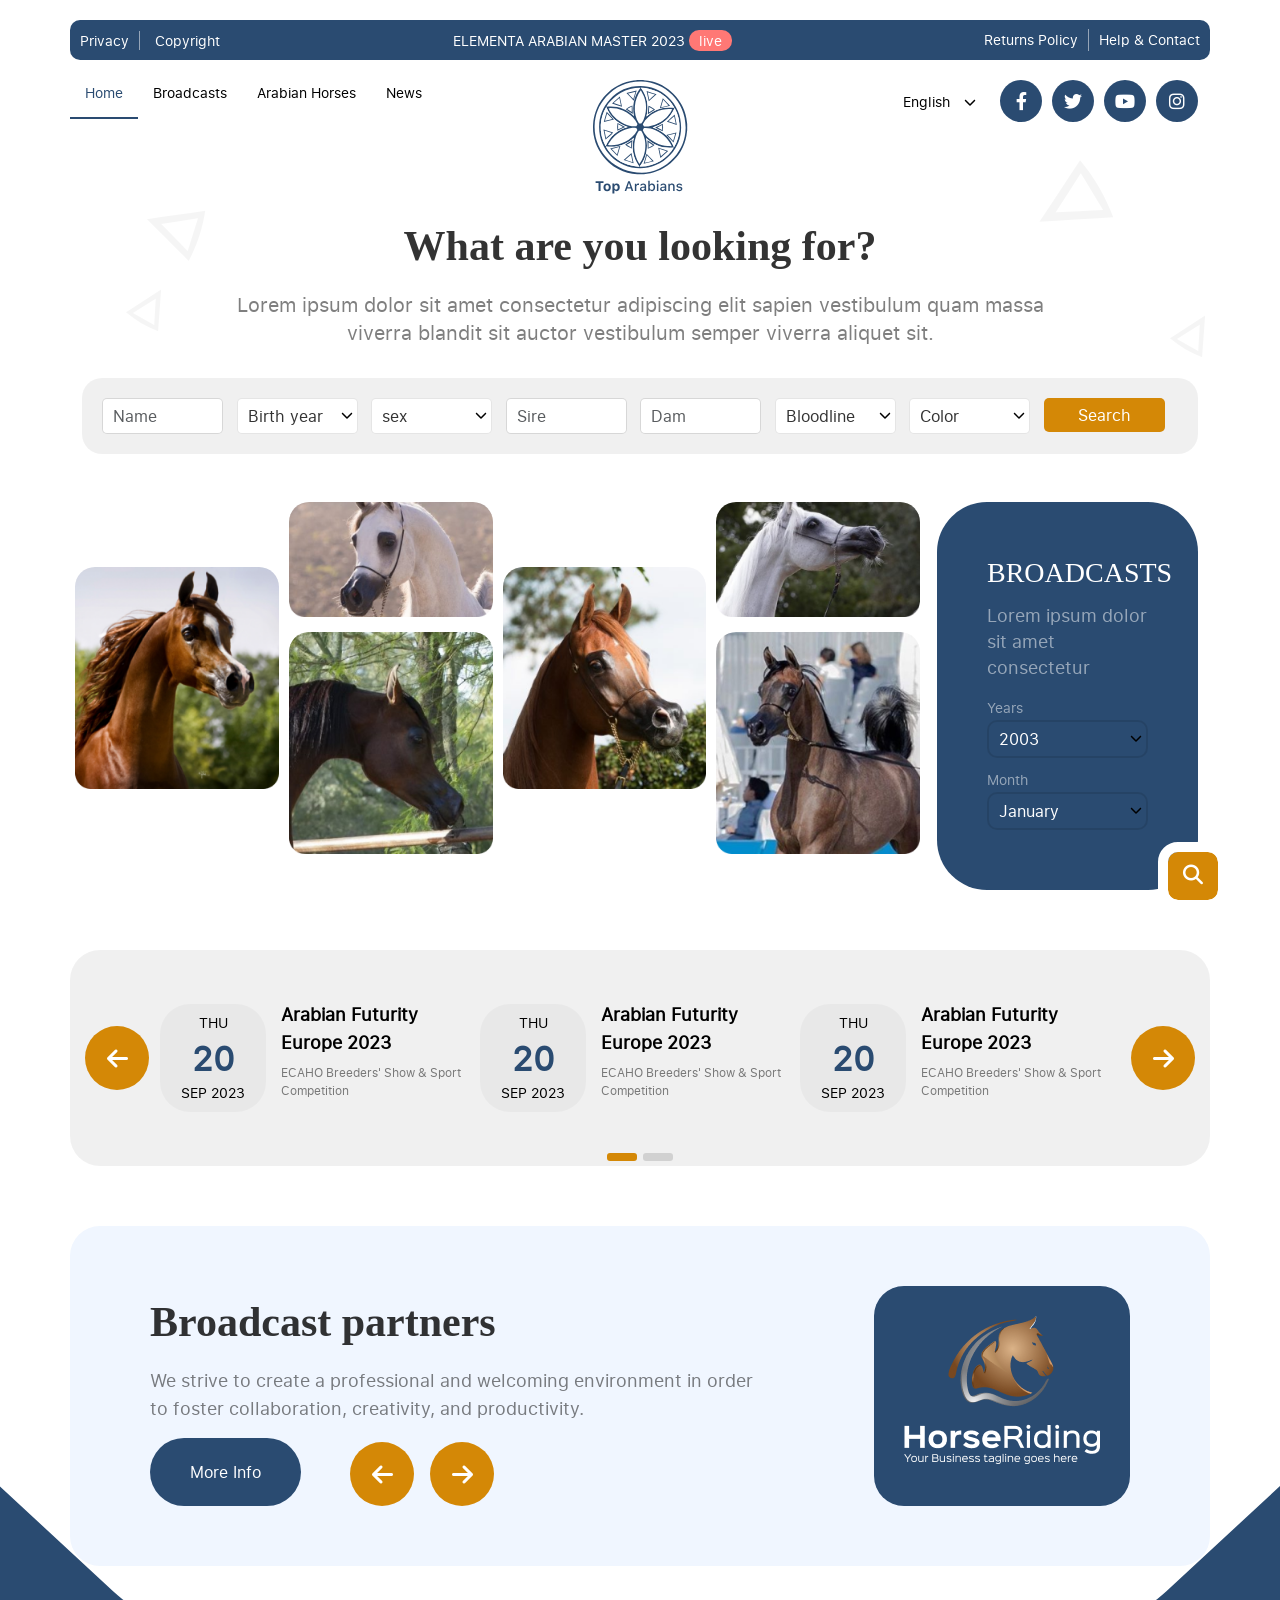
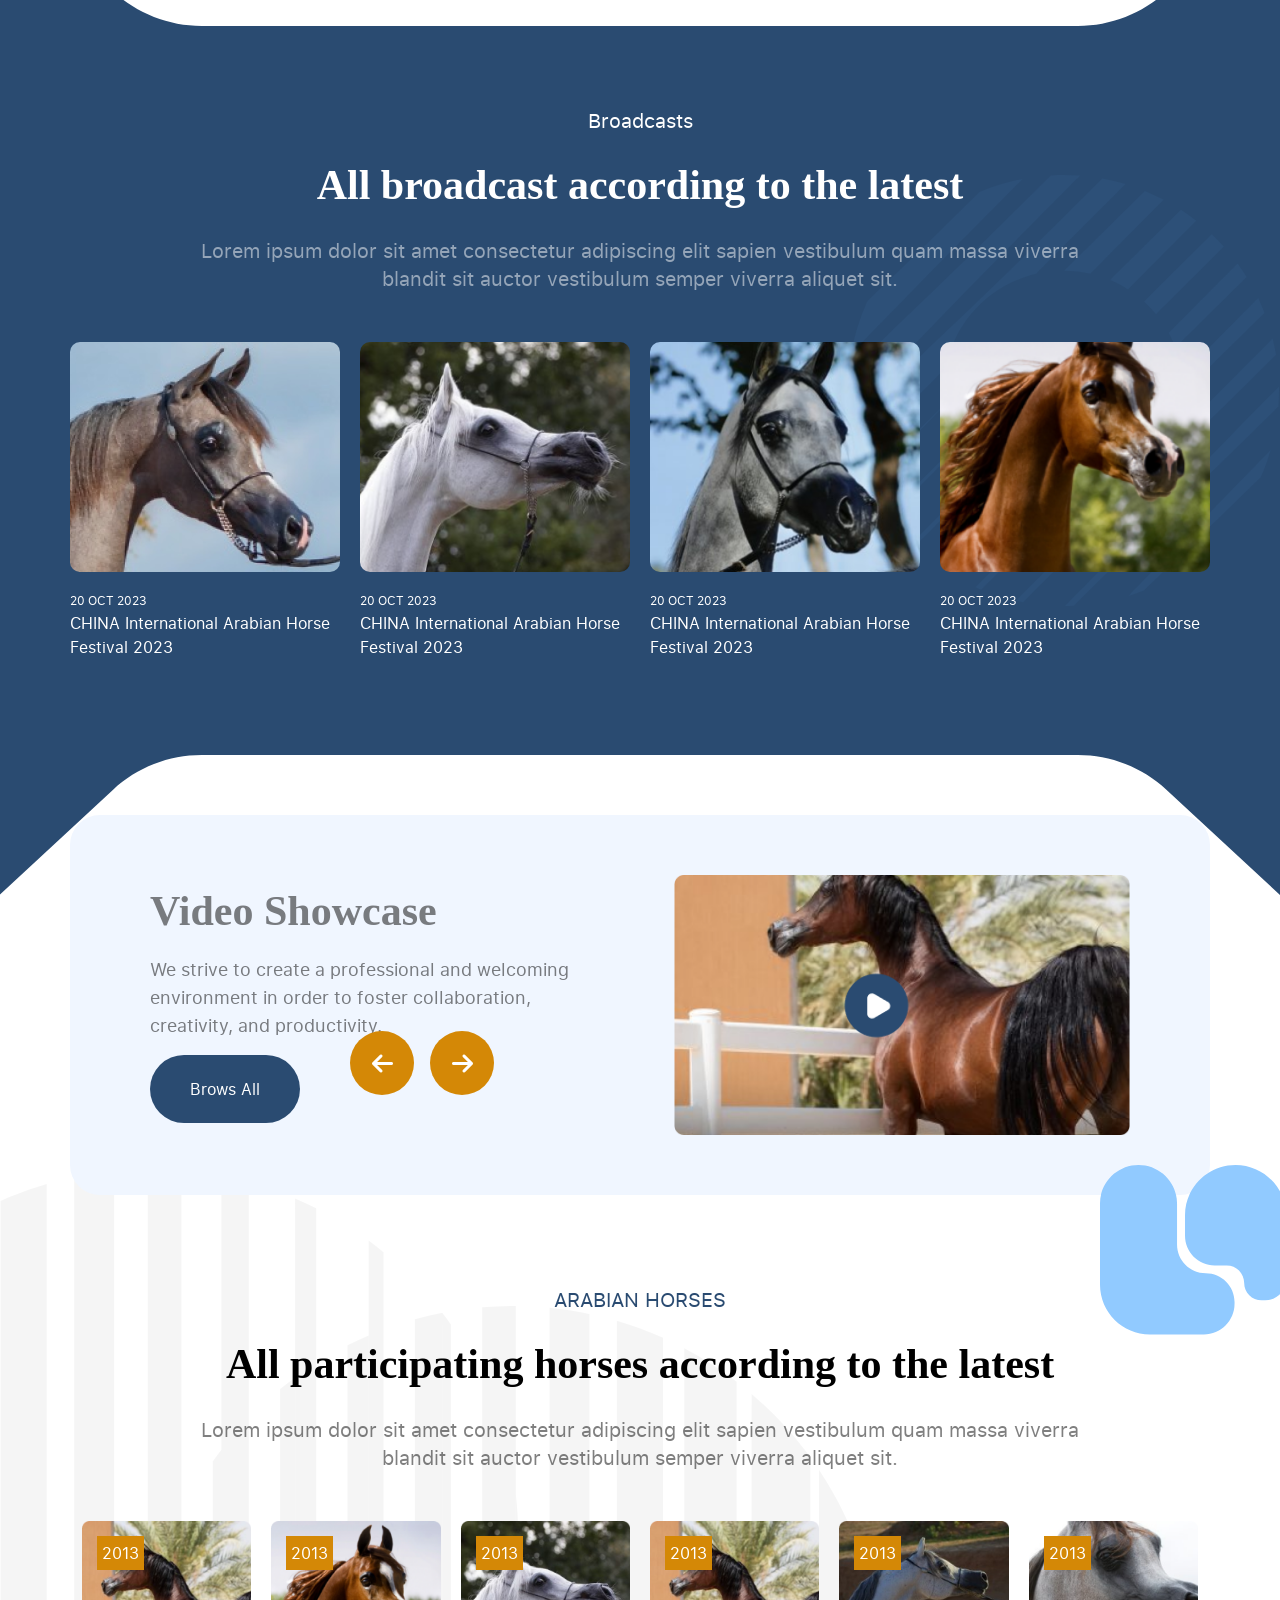
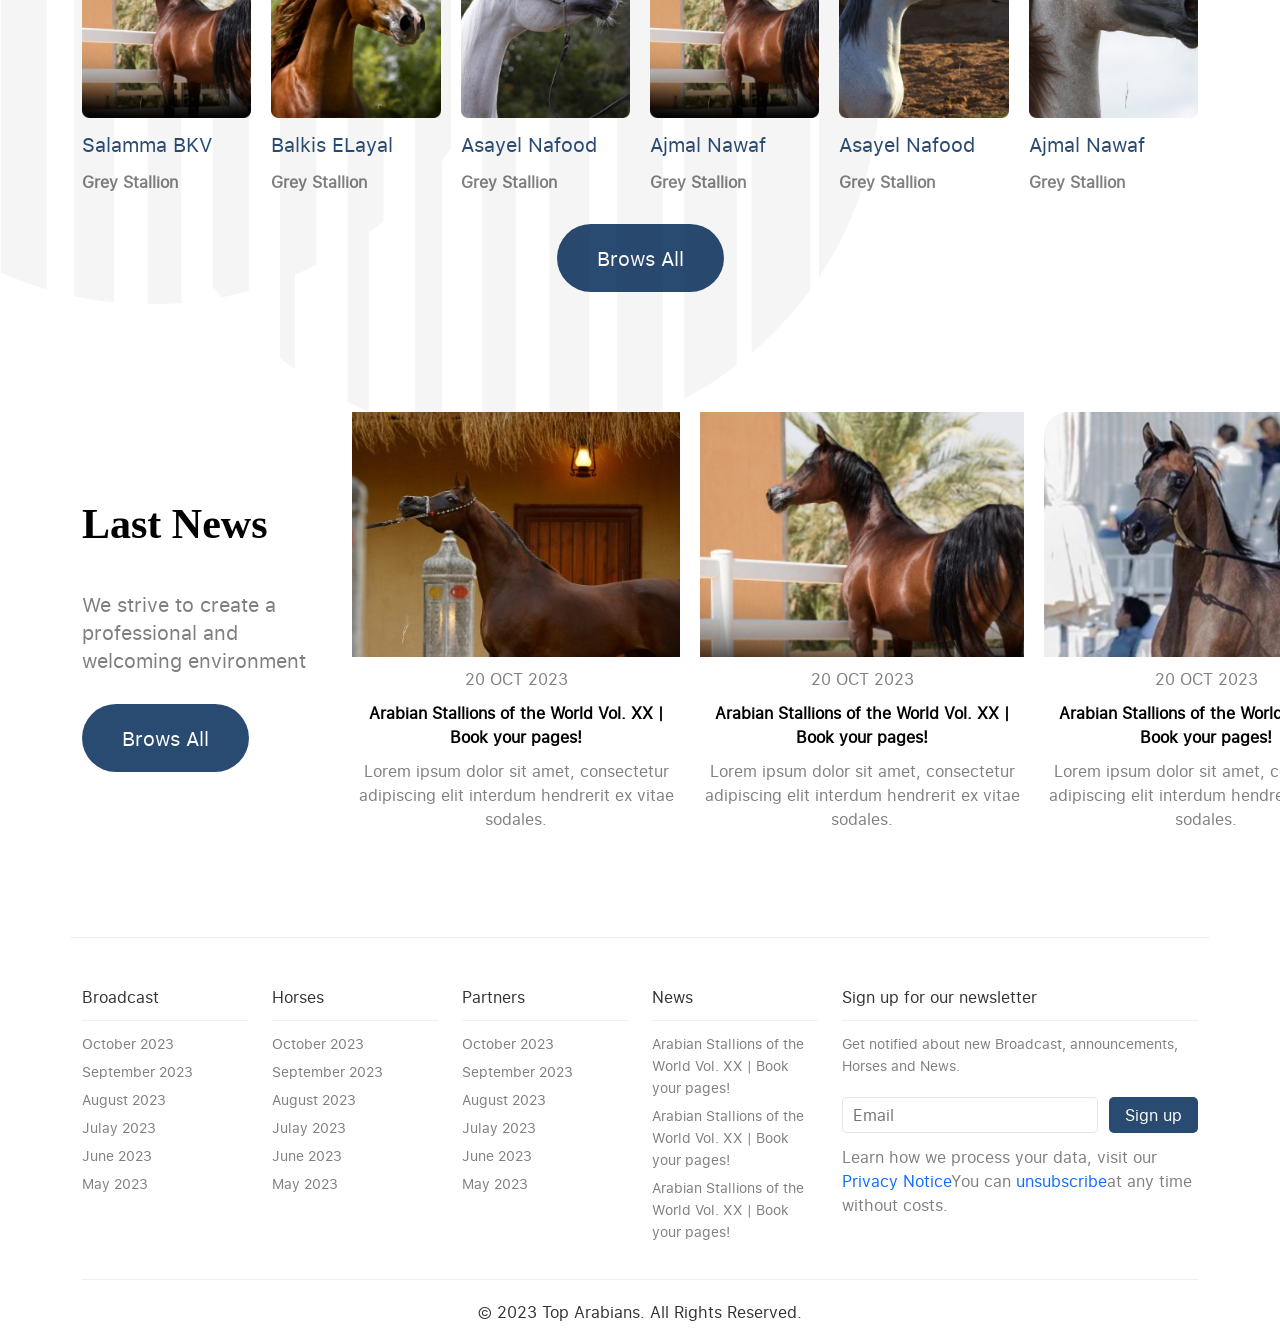
==== commit 2af867e5: "aaa" ====
--- a/index.html
+++ b/index.html
@@ -449,7 +449,7 @@
                 <p>CHINA International Arabian Horse Festival 2023</p>
               </a>
               <a href="#" class="broadcast-itm"  data-aos="zoom-in-up" data-aos-delay="400">
-                <img src="images/_Image_04.png" alt="" />
+                <img src="images/Rectangle 23-1.png" alt="" />
                 <span class="date"> 20 OCT 2023 </span>
                 <p>CHINA International Arabian Horse Festival 2023</p>
               </a>
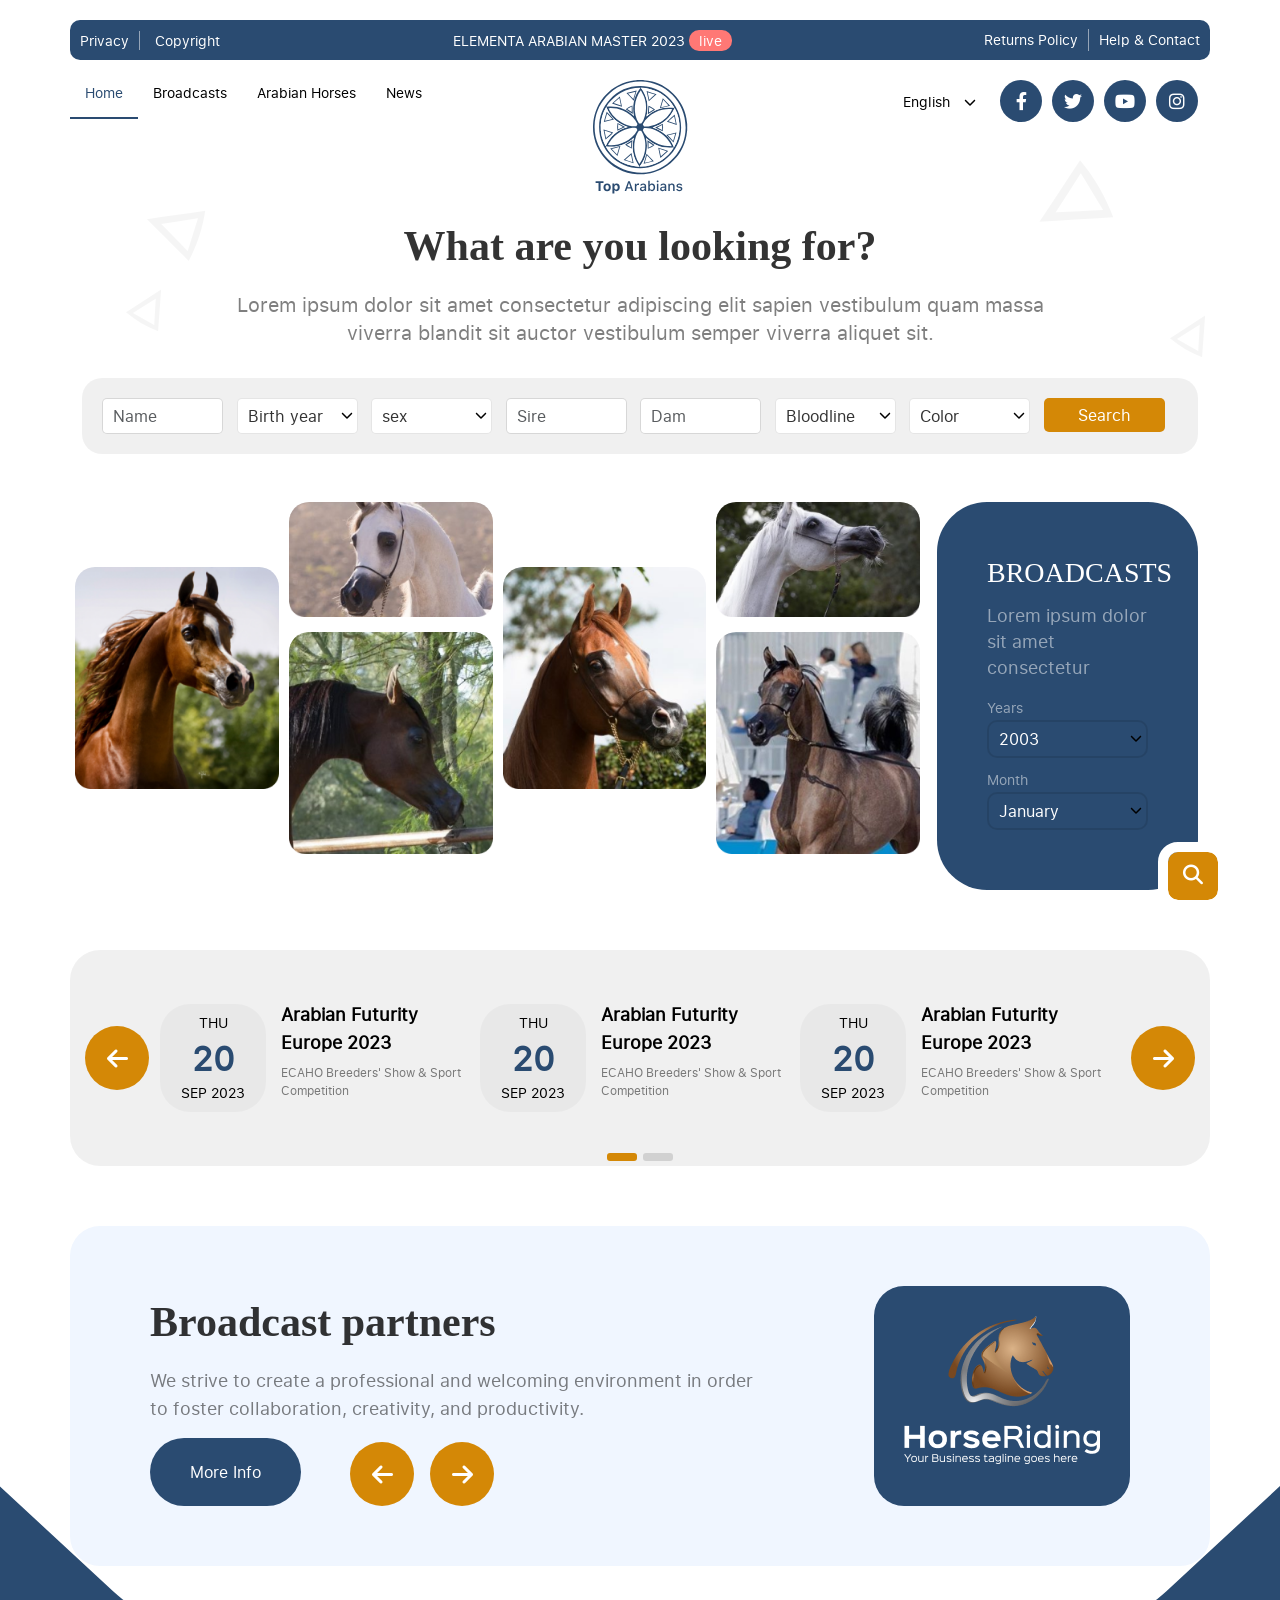
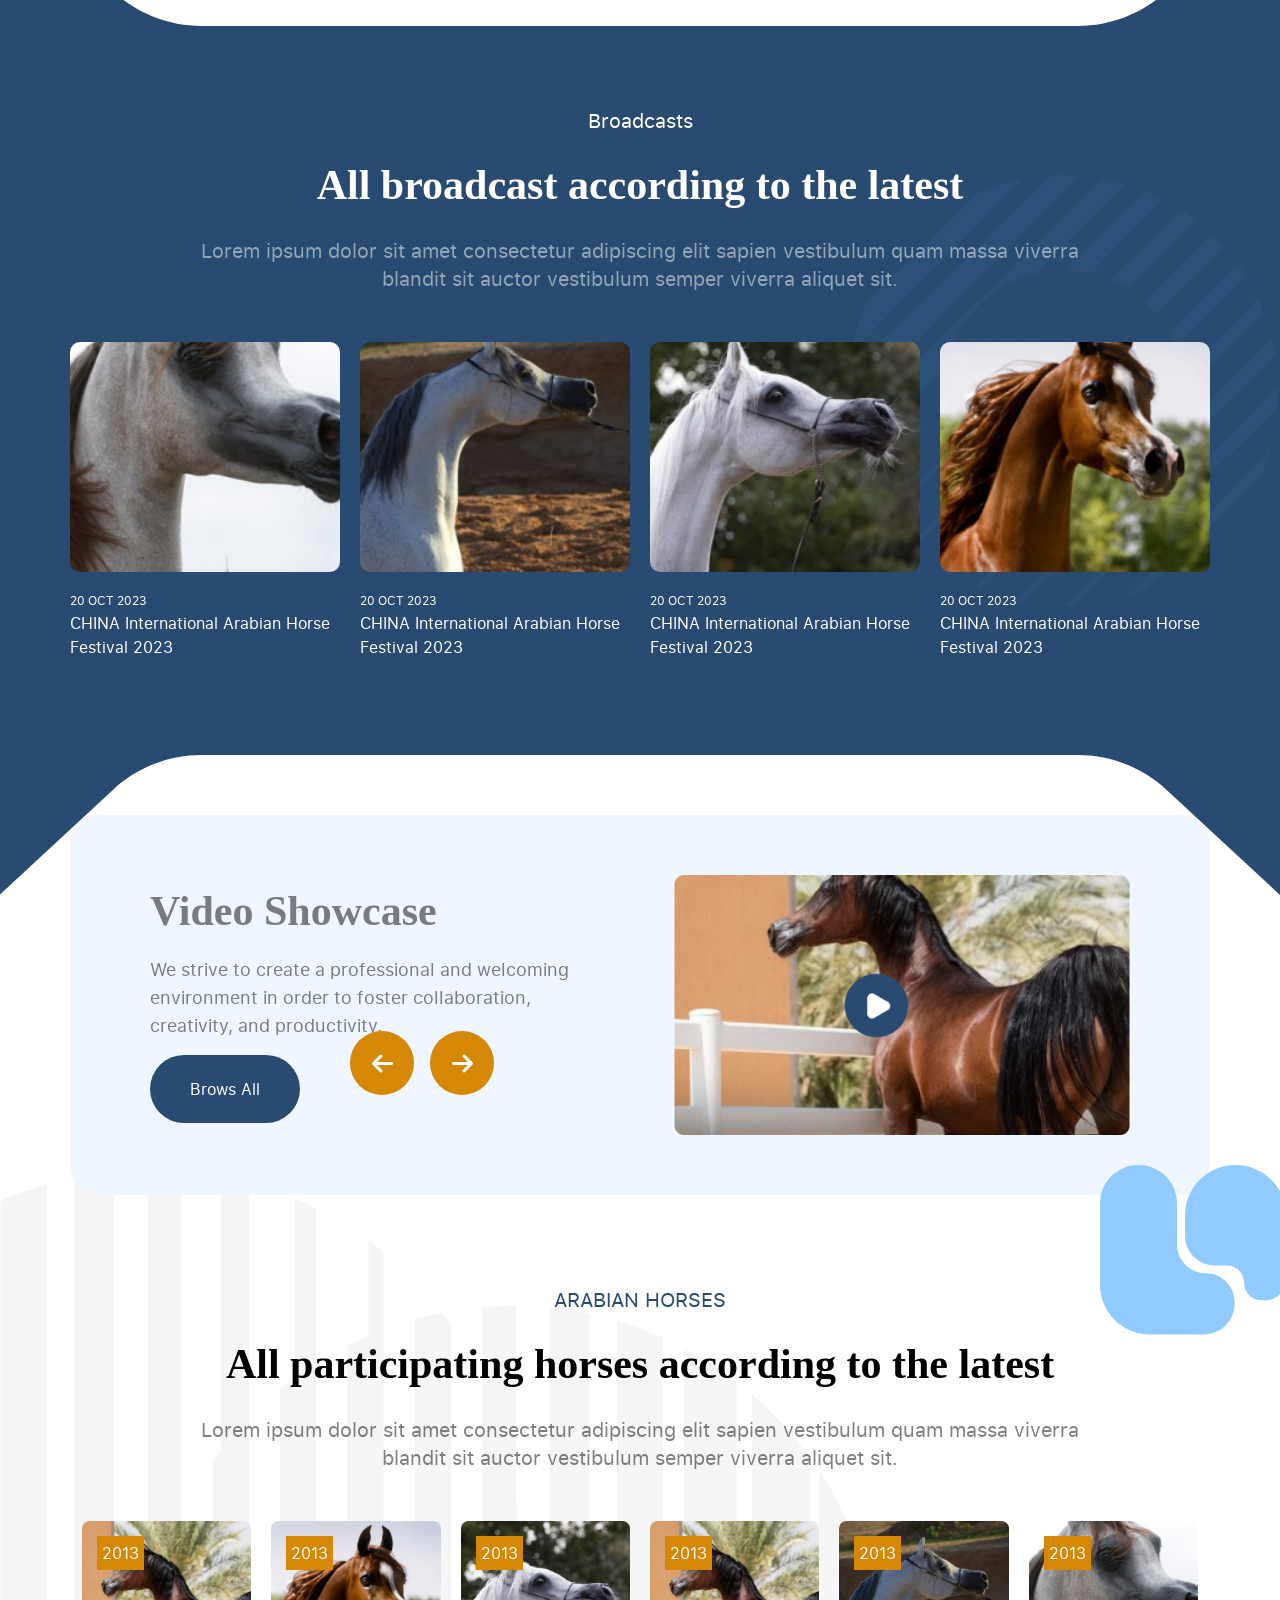
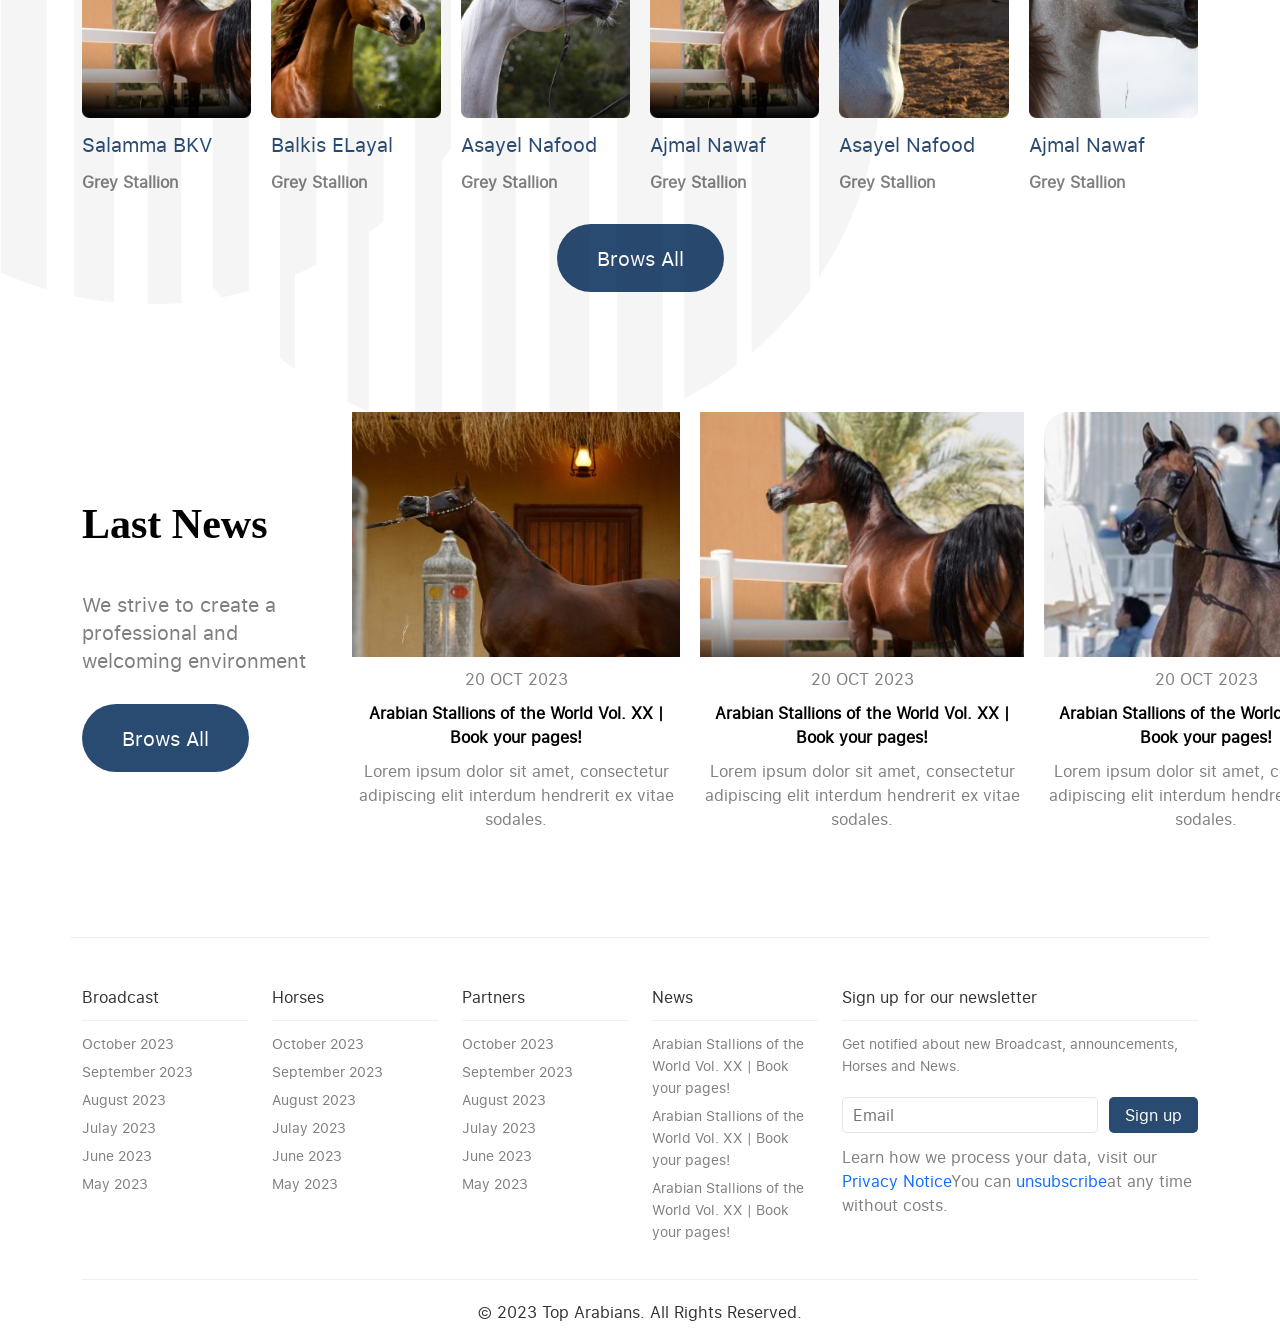
==== commit 17242522: "corrected version" ====
--- a/index.html
+++ b/index.html
@@ -434,17 +434,17 @@
             </div>
             <div class="broadcast-list-itms">
               <a href="#" class="broadcast-itm" data-aos="zoom-in-up" data-aos-delay="100">
-                <img src="images/_Image_01.png" alt="" />
+                <img src="images/Rectangle 23-4.png" alt="" />
                 <span class="date"> 20 OCT 2023 </span>
                 <p>CHINA International Arabian Horse Festival 2023</p>
               </a>
               <a href="#" class="broadcast-itm" data-aos="zoom-in-up" data-aos-delay="200">
-                <img src="images/_Image_02.png" alt="" />
+                <img src="images/Rectangle 23-3.png" alt="" />
                 <span class="date"> 20 OCT 2023 </span>
                 <p>CHINA International Arabian Horse Festival 2023</p>
               </a>
               <a href="#" class="broadcast-itm" data-aos="zoom-in-up" data-aos-delay="300">
-                <img src="images/_Image_03.png" alt="" />
+                <img src="images/Rectangle 23-2.png" alt="" />
                 <span class="date"> 20 OCT 2023 </span>
                 <p>CHINA International Arabian Horse Festival 2023</p>
               </a>
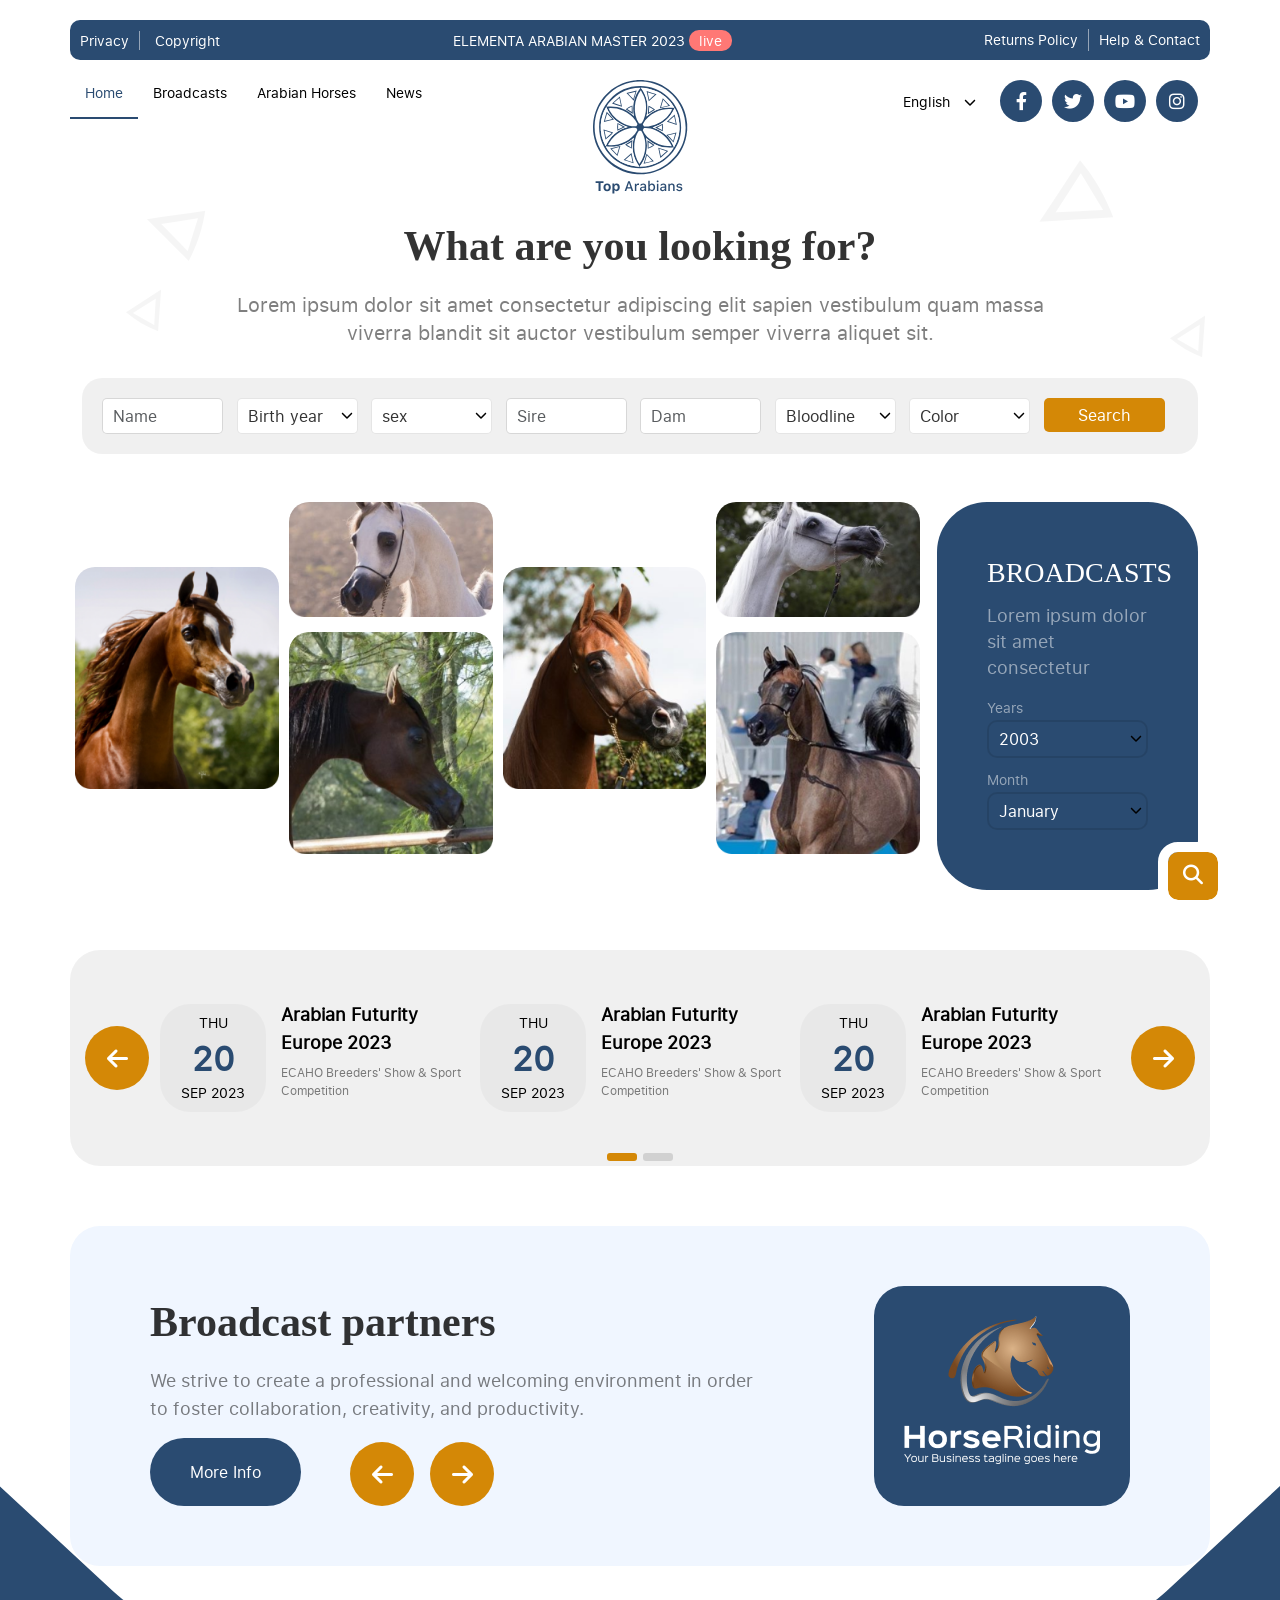
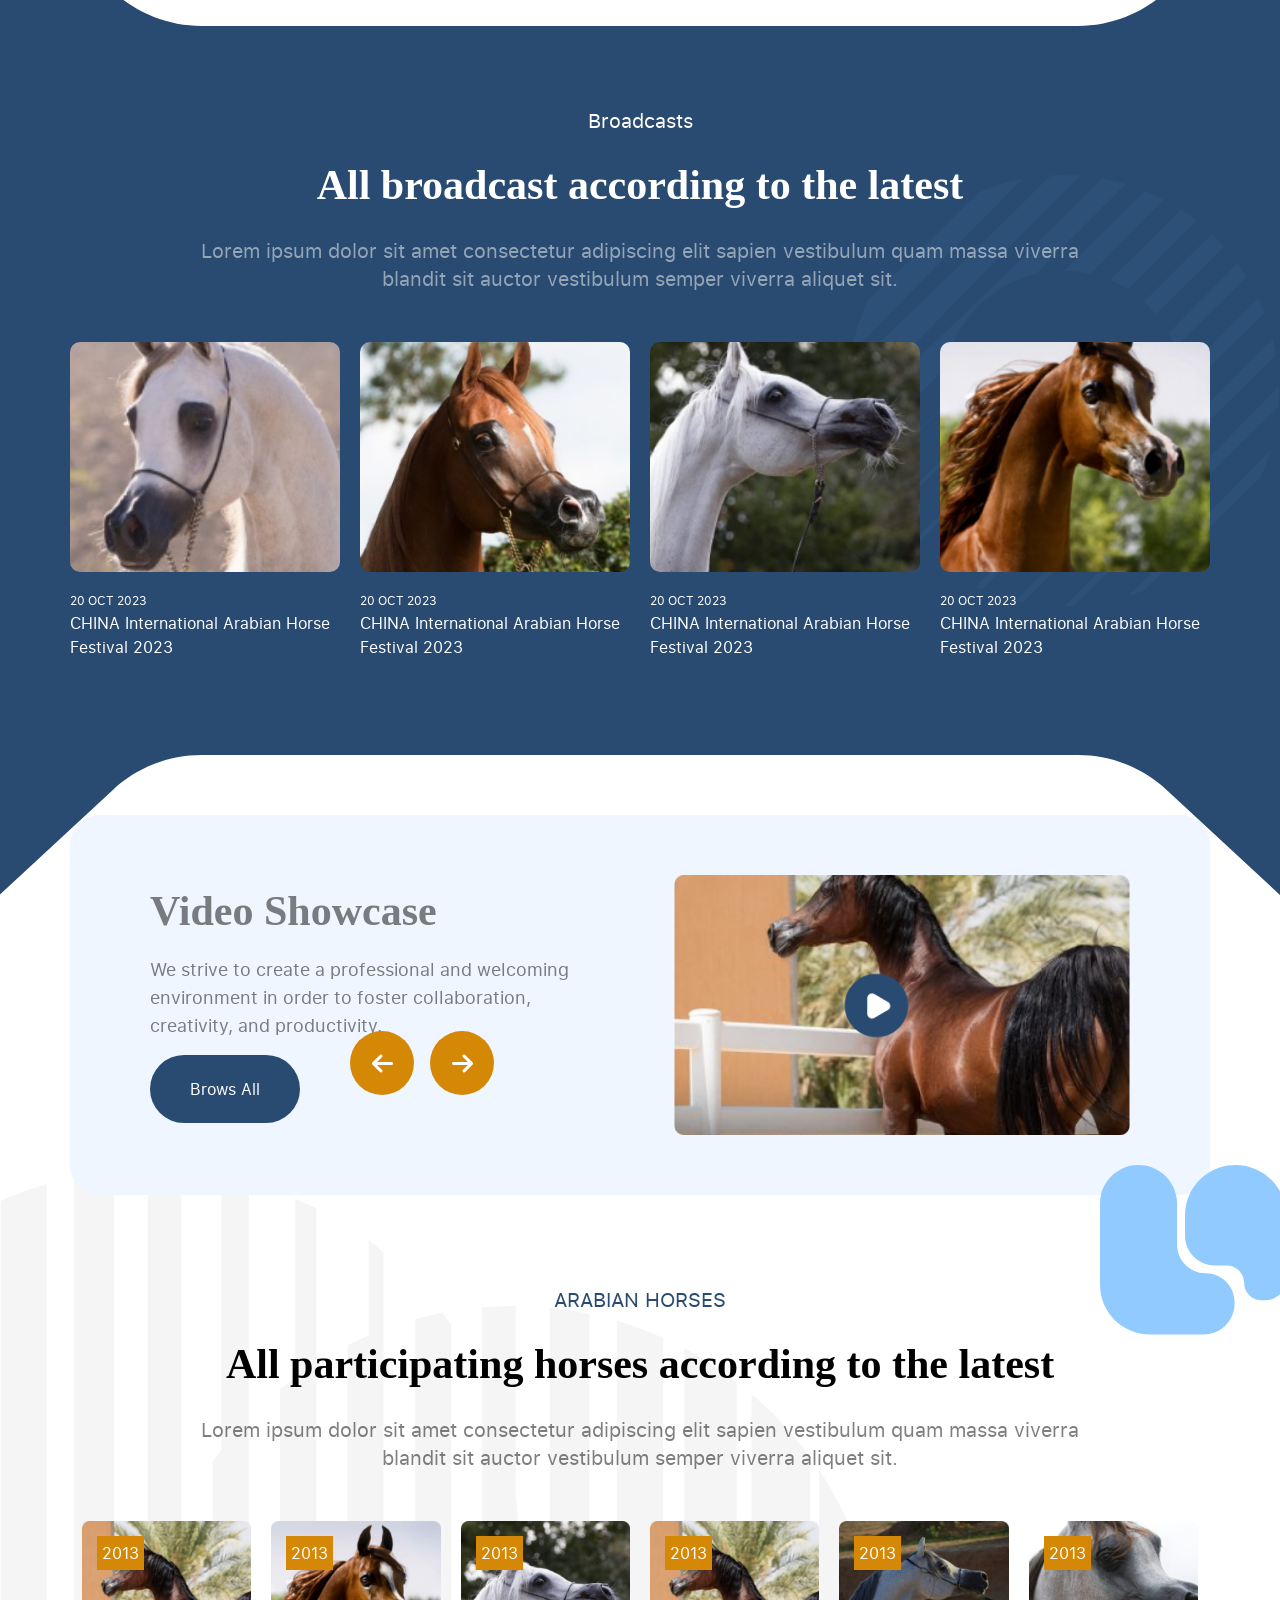
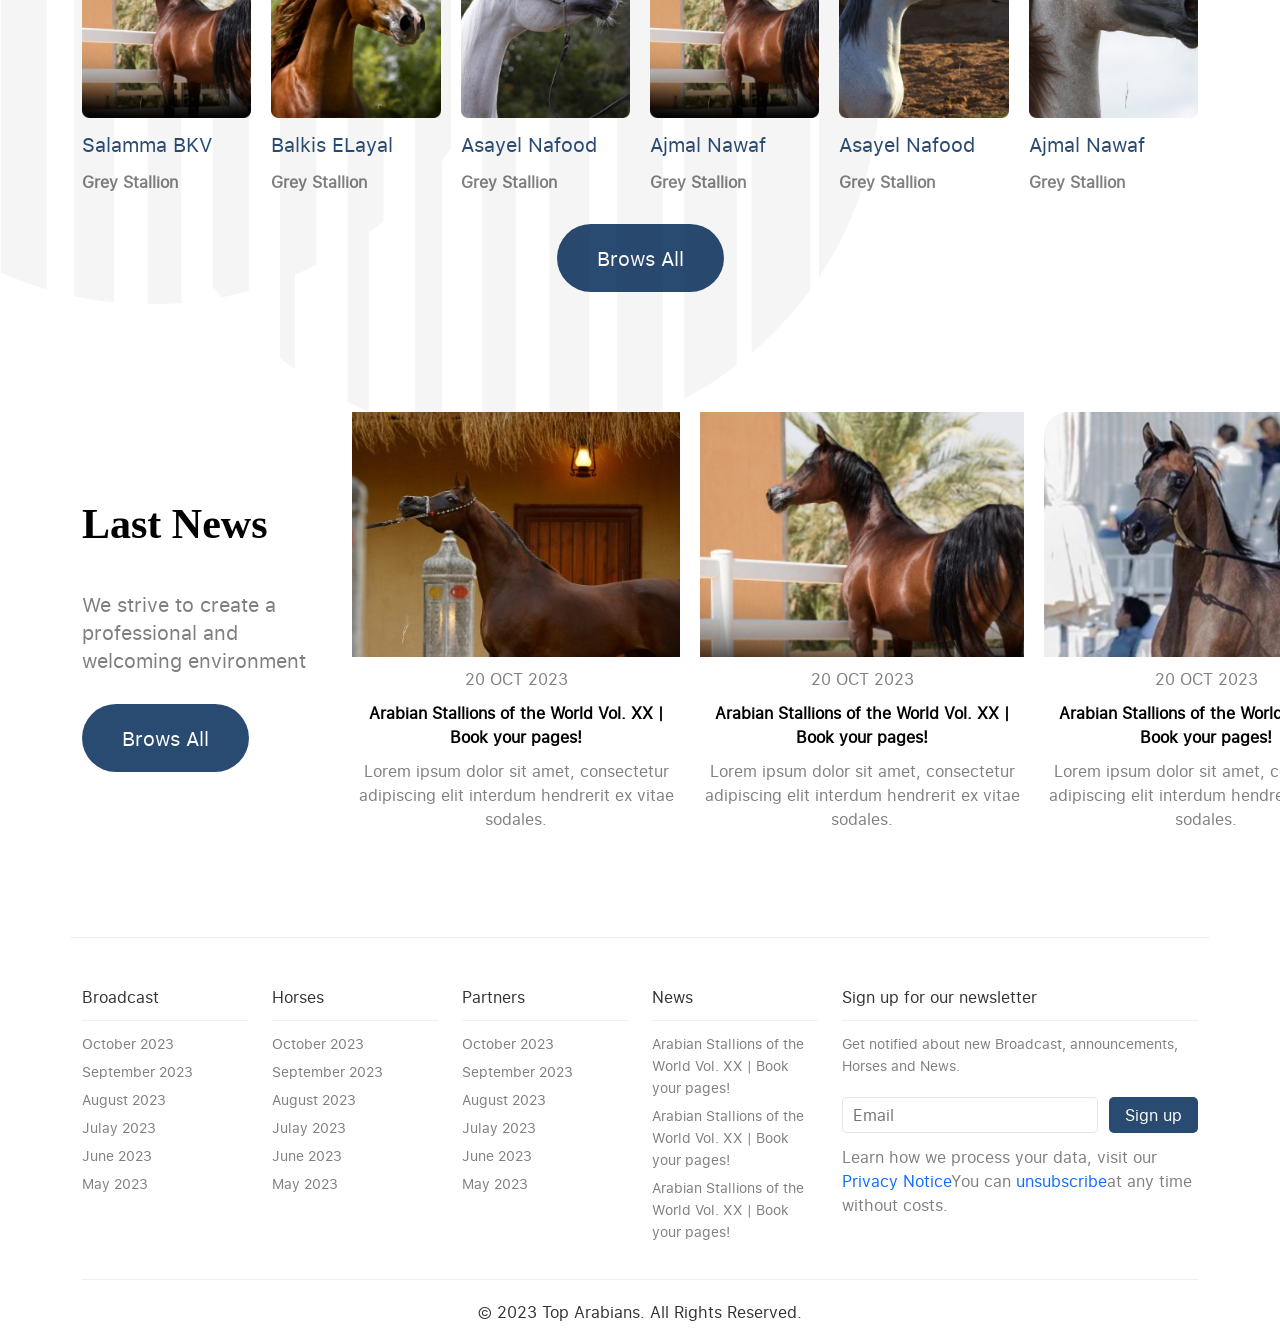
==== commit 7ff43b78: "corrected version" ====
--- a/index.html
+++ b/index.html
@@ -434,12 +434,12 @@
             </div>
             <div class="broadcast-list-itms">
               <a href="#" class="broadcast-itm" data-aos="zoom-in-up" data-aos-delay="100">
-                <img src="images/Rectangle 23-4.png" alt="" />
+                <img src="images/Rectangle 27.png" alt="" />
                 <span class="date"> 20 OCT 2023 </span>
                 <p>CHINA International Arabian Horse Festival 2023</p>
               </a>
               <a href="#" class="broadcast-itm" data-aos="zoom-in-up" data-aos-delay="200">
-                <img src="images/Rectangle 23-3.png" alt="" />
+                <img src="images/Rectangle 26.png" alt="" />
                 <span class="date"> 20 OCT 2023 </span>
                 <p>CHINA International Arabian Horse Festival 2023</p>
               </a>
